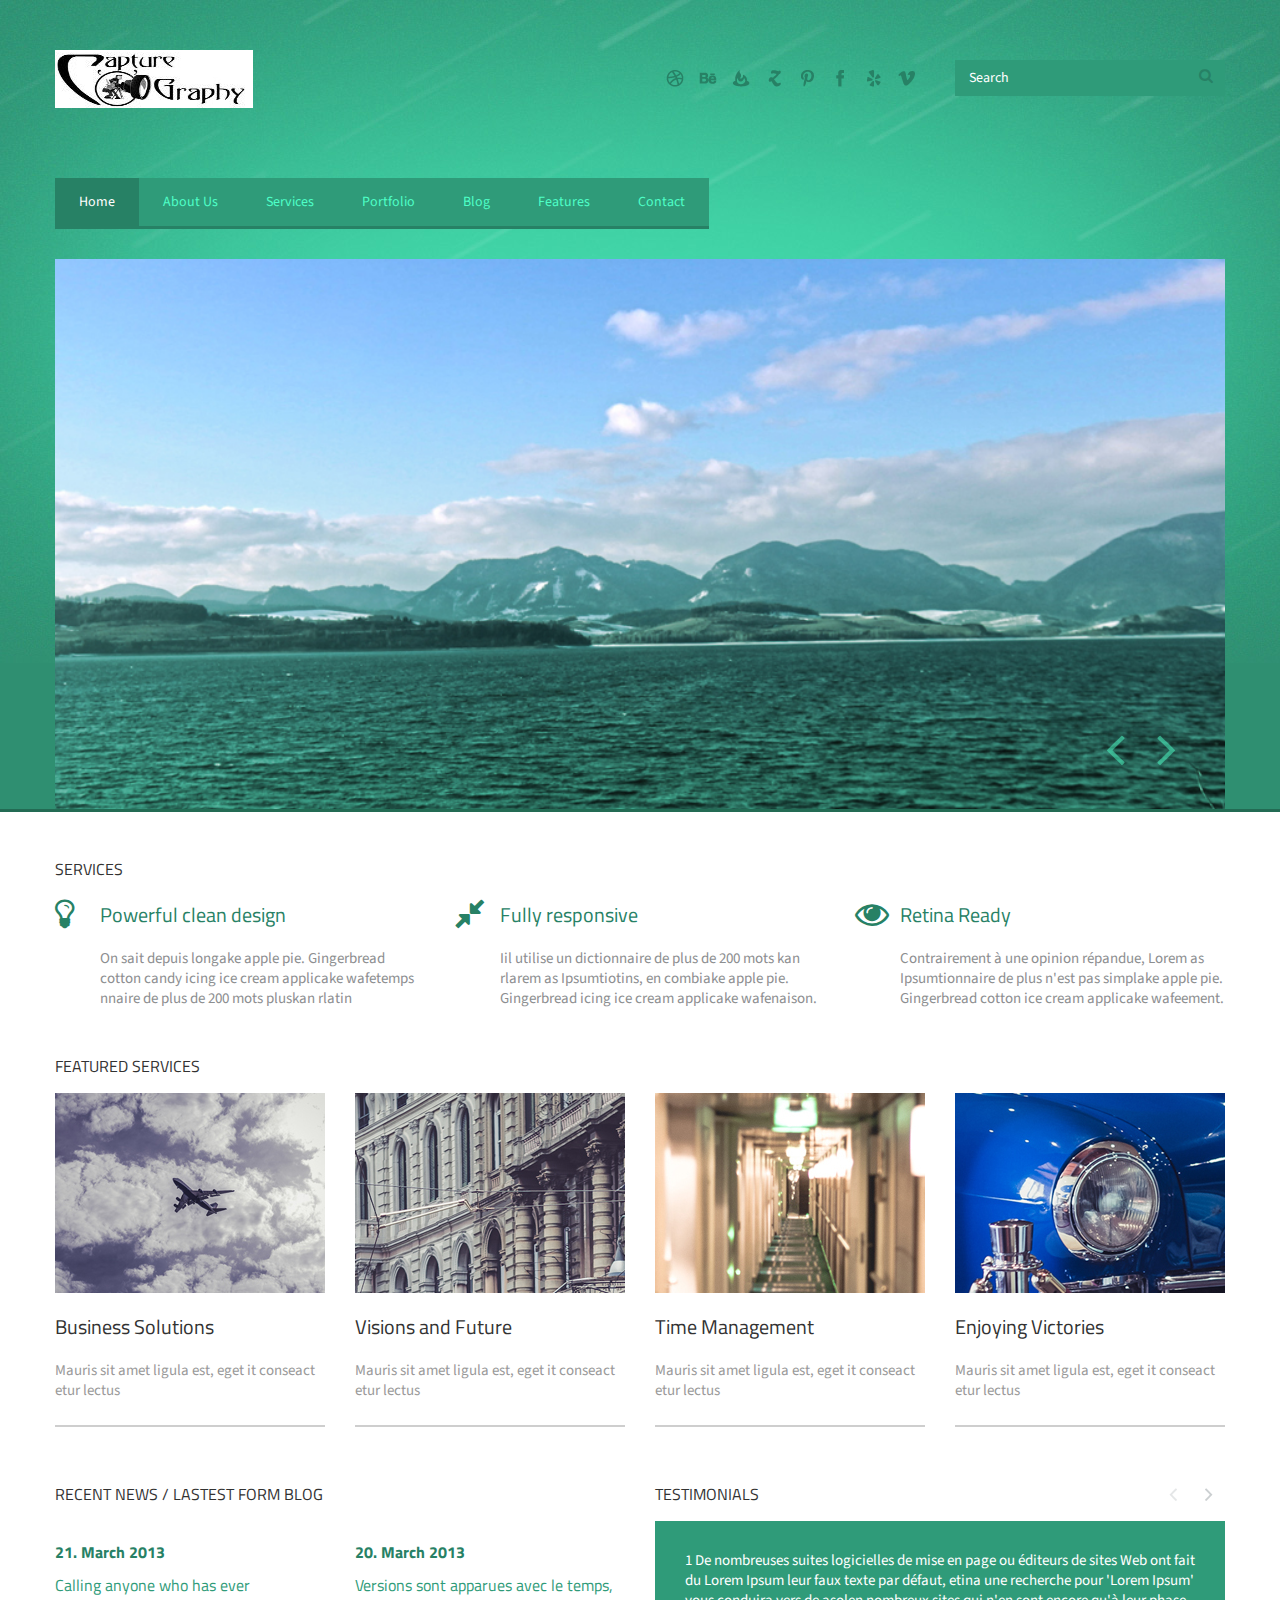
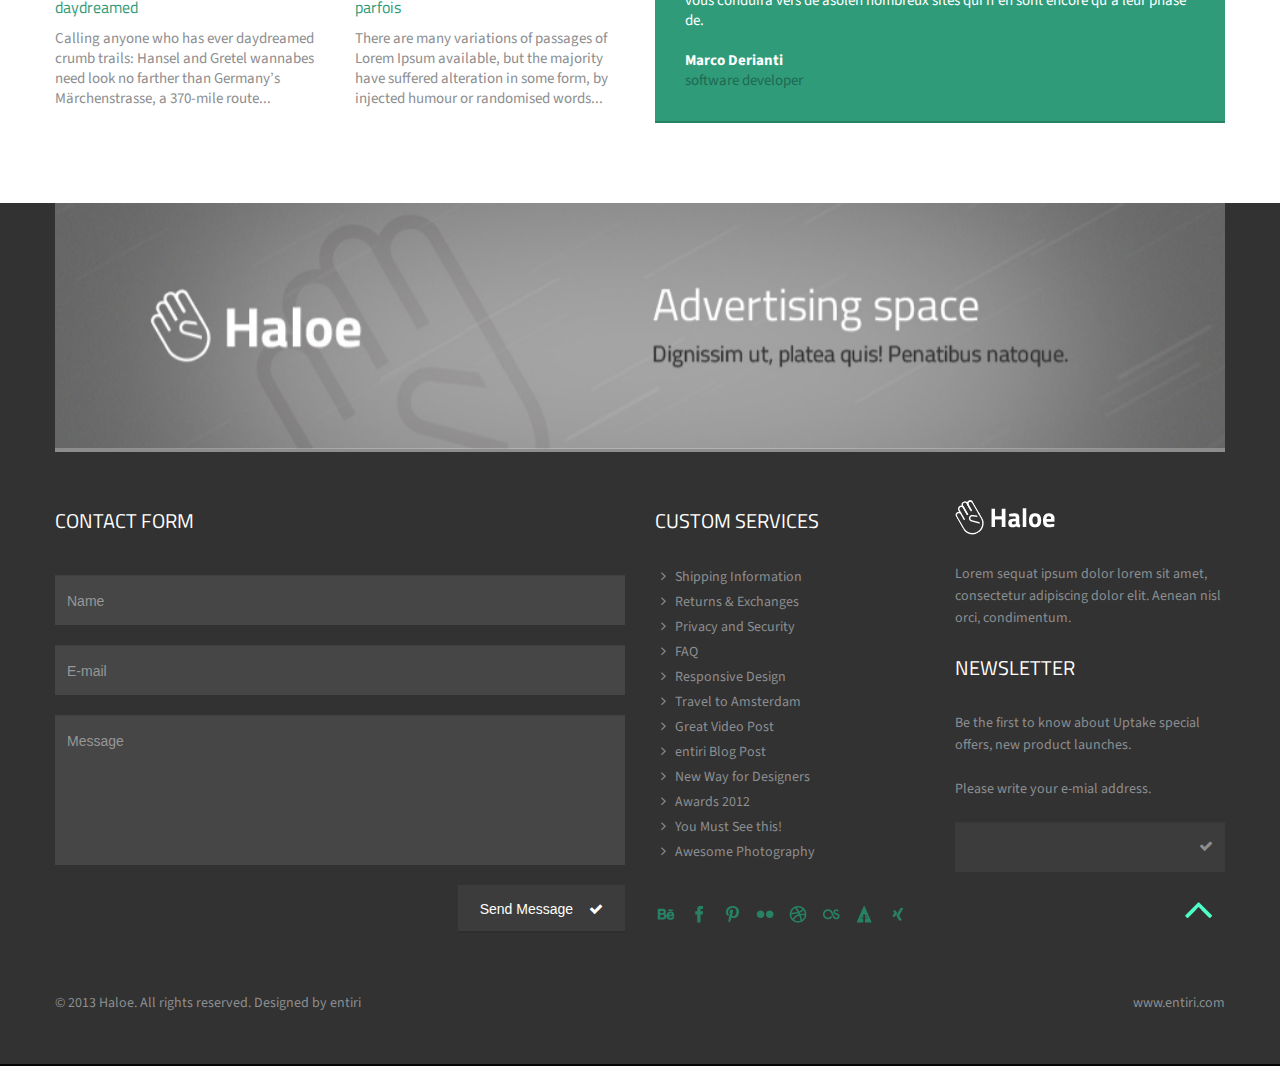
==== index.html @ 2d0bcf5f "test" ====
﻿<!DOCTYPE html>
<!--[if lt IE 7 ]><html class="ie ie6" lang="en"> <![endif]-->
<!--[if IE 7 ]><html class="ie ie7" lang="en"> <![endif]-->
<!--[if IE 8 ]><html class="ie ie8" lang="en"> <![endif]-->
<!--[if (gte IE 9)|!(IE)]><!--><html class="not-ie" lang="en"> <!--<![endif]-->
<head>
	<!-- Basic Meta Tags -->
  <meta charset="utf-8">
  <title>Capture O'graphy</title>
	<meta name="description" content="Capture O'graphy">
	<meta name="keywords" content="Capture O'graphy">
  <meta name="viewport" content="width=device-width, initial-scale=1.0">
  <!--[if (gte IE 9)|!(IE)]>
    <meta http-equiv="X-UA-Compatible" content="IE=edge">
    <meta http-equiv="Content-Type" content="text/html;charset=utf-8">
  <![endif]--> 

  <!-- Favicon -->
  <link href="img/favicon.png" rel="icon" type="image/png">

  <!-- Styles -->
  <link href="css/styles.css" rel="stylesheet">
  <link href="css/lightbox.css" rel="stylesheet">  
  <link href="css/bootstrap-override.css" rel="stylesheet">

  <!-- Font Avesome Styles -->
  <link href="css/font-awesome/font-awesome.css" rel="stylesheet">
	<!--[if IE 7]>
		<link href="css/font-awesome/font-awesome-ie7.min.css" rel="stylesheet">
	<![endif]-->

  <!-- FlexSlider Style -->
  <link rel="stylesheet" href="css/flexslider.css" type="text/css" media="screen">

  <!-- Web Fonts -->
  <link href='http://fonts.googleapis.com/css?family=Source+Sans+Pro:400,700,400italic,700italic' rel='stylesheet' type='text/css'>
  <link href="http://fonts.googleapis.com/css?family=Titillium+Web:200,300,400,600,700" rel="stylesheet" type="text/css">

	<!-- Internet Explorer condition - HTML5 shim, for IE6-8 support of HTML5 elements -->
	<!--[if lt IE 9]>
		<script src="http://html5shim.googlecode.com/svn/trunk/html5.js"></script>
	<![endif]-->   

</head>       
<body>
  <!-- Header -->
  <header id="header">
    <div class="container">

      <div class="row space40"></div>

      <div class="row">
        <!-- Logo Container -->
        <div class="span4 logo">
          <a href="index.html">
            <!-- Logo Image -->
            <img src="img/logo-header.png" alt="">
          </a>
        </div>
        <!-- Logo Container End -->
        
        <!-- Social Icons -->
        <div class="span5 hidden-phone">
          <div class="social-top">
            <a href="#" class="social-network sn2 dribbble"></a>
            <a href="#" class="social-network sn2 behance"></a>
            <a href="#" class="social-network sn2 feedburner"></a>
            <a href="#" class="social-network sn2 zerply"></a>
            <a href="#" class="social-network sn2 pinterest"></a>
            <a href="#" class="social-network sn2 facebook"></a>
            <a href="#" class="social-network sn2 yelp"></a>
            <a href="#" class="social-network sn2 vimeo"></a>
          </div>
        </div>
        <!-- Social Icons End -->
        
        <!-- Search Box -->
        <div class="span3">
          <!-- Search Container -->
          <div class="search-box search-top">
            <!-- Search Icon -->
            <a href="#" class="search-icon"><i class="icon-search"></i></a>
            <!-- Search Input -->
            <input class="search" name="" value="Search">
          </div>
          <!-- Search Container End -->           
        </div>
        <!-- Search Box End -->
      </div>

      <div class="row space40"></div>

      <div class="row">
        <div class="span20">
          <div class="row space20"></div>
          <nav class="navbar">
            <!-- Menu -->
            <ul class="nav">
              <li class="active"><a href="index.html" title="">Home</a></li>
              <li><a href="about-us.html" title="">About Us</a></li>                
              <li><a href="services.html" title="">Services</a></li>   
              <li><a href="portfolio.html" title="">Portfolio</a></li>       
              <li><a href="blog.html" title="">Blog</a>
                <!-- Submenu -->
  							<ul>
                  <li><a href="blog-detail.html" title="">Blog Detail</a></li>
  							</ul>
                <!-- End Submenu -->  
              </li> 
              <li><a href="components.html" title="">Features</a>
                <!-- Submenu -->
  							<ul>
                  <li><a href="components.html" title="">Components</a></li>
                  <li><a href="pricing-table.html" title="">Pricing Table</a></li>
                  <li><a href="icons.html" title="">Icons</a></li>
  								<li><a href="grid-system.html" title="">Grid System</a></li>
  							</ul>
                <!-- End Submenu -->                  
              </li>
              <li><a href="contact.html" title="">Contact</a></li> 
            </ul>
          </nav>
          <div class="row space15 hidden-phone"></div>
        </div>

      </div>  

      <div class="space15"></div>

      <div class="row">
        <div class="span12">  
          <!-- Slider -->   
          <div class="slider1 flexslider">
            <ul class="slides">
              <li>
    	    	    <img src="img/slider/1.jpg" alt="">
    	    		</li>
    	    		<li>
    	    	    <img src="img/slider/2.png" alt="">
    	    		</li>

            </ul>
          </div>     
          <!-- Slider End -->
        </div>
      </div>
  </div> 
  </header>
  <!-- Header End -->

  <!-- Content -->
  <div id="content">
    <div class="container">

      <div class="row space30"></div>
      
      <div class="row">
        <div class="span12">
          <h4>Services</h4>
        </div>
      </div>
      
      <div class="row">
        <!-- Service Container --> 
        <div class="span4">
          <!-- Service Icon --> 
          <div class="ic-1"><i class="icon-lightbulb"></i></div>
          <!-- Service Title --> 
          <div class="title-1"><h3>Powerful clean design</h3></div>
          <!-- Service Content --> 
          <div class="text-1"> 
            On sait depuis longake apple pie. Gingerbread cotton candy icing ice cream applicake wafetemps nnaire de plus de 200 mots pluskan rlatin
          </div>
        </div>
        <!-- Service Container End --> 
        <div class="span4">
          <div class="ic-1"><i class="icon-resize-small"></i></div>
          <div class="title-1"><h3>Fully responsive</h3></div>
          <div class="text-1">         
            Iil utilise un dictionnaire de plus de 200 mots kan rlarem as Ipsumtiotins, en combiake apple pie. Gingerbread icing ice cream applicake wafenaison.
          </div>
        </div>
        <div class="span4">
          <div class="ic-1"><i class="icon-eye-open"></i></div>
          <div class="title-1"><h3>Retina Ready</h3></div>
          <div class="text-1">
            Contrairement à une opinion répandue, Lorem as Ipsumtionnaire de plus n'est pas simplake apple pie. Gingerbread cotton  ice cream applicake wafeement.
          </div>
        </div>    
      </div> 

      <div class="row space30"></div>
            
      <div class="row">
        <div class="span12">
          <h4>Featured Services</h4>
        </div>
      </div>
      
      <div class="row">
                                  
        <a href="img/home/1.jpg" class="lightbox">
          <div class="span3 square-1">
            <div class="img-container">
              <img src="img/home/1.jpg" alt="">
              <div class="img-bg-icon"></div>
            </div>
            <h3>Business Solutions</h3>
              Mauris sit amet ligula est, eget it conseact etur lectus 
          </div>
        </a>
        
        <a href="img/home/2.jpg" class="lightbox">
          <div class="span3 square-1">
            <div class="img-container">
              <img src="img/home/2.jpg" alt="">
              <div class="img-bg-icon"></div>
            </div>
            <h3>Visions and Future</h3>
              Mauris sit amet ligula est, eget it conseact etur lectus 
          </div>
        </a>
        
        <a href="img/home/3.jpg" class="lightbox">
          <div class="span3 square-1">
            <div class="img-container">
              <img src="img/home/3.jpg" alt="">
              <div class="img-bg-icon"></div>
            </div>
            <h3>Time Management</h3>
              Mauris sit amet ligula est, eget it conseact etur lectus 
          </div>
        </a>
        
        <a href="img/home/4.jpg" class="lightbox">
          <div class="span3 square-1">
            <div class="img-container">
              <img src="img/home/4.jpg" alt="">
              <div class="img-bg-icon"></div>
            </div>
            <h3>Enjoying Victories</h3>
              Mauris sit amet ligula est, eget it conseact etur lectus 
          </div>
        </a>

      </div> 
             
      <div class="row space40"></div>

      <div class="row">
        <div class="span6">  
          <!-- Recent News -->         
          <h4>Recent News <span class="normal">/ Lastest Form Blog</span></h4> 
          <div class="row">
          
            <!-- News Item -->  
            <div class="span3">
              <!-- Date --> 
              <div class="date">
                <h2>21. March 2013</h2>
              </div>
              <!-- Title -->  
              <div class="news-title">
                <h3>Calling anyone who has ever daydreamed</h3>
              </div>  
              <!-- Content -->    
              Calling anyone who has ever daydreamed crumb trails: Hansel and Gretel wannabes need look no farther than Germany’s Märchenstrasse, a 370-mile route...
            </div>
            <!-- News Item End --> 
             
            <div class="span3">
              <div class="date">
                <h2>20. March 2013</h2>
              </div>  
              <div class="news-title">
                <h3>Versions sont apparues avec le temps, parfois</h3> 
              </div>   
              There are many variations of passages of Lorem Ipsum available, but the majority have suffered alteration in some form, by injected humour or randomised words...
            </div>
          </div>
          <!-- Recent News End -->  
        </div>

        <div class="span6">
          <h4>Testimonials</h4>
          <!-- Testimonials --> 
          <div class="slider2 flexslider">
            <ul class="slides">
              <li>
                <!-- Testimonial Container --> 
                <div class="testimonials">
                  <!-- Testimonial Content --> 
                  1 De nombreuses suites logicielles de mise en page ou éditeurs de sites Web ont fait du Lorem Ipsum leur faux texte par défaut, etina une recherche pour 'Lorem Ipsum' vous conduira vers de asolen nombreux sites qui n'en sont encore qu'à leur phase de. 
                  <br /><br />
                  <!-- Author --> 
                  <strong>Marco Derianti</strong><br />
                  <span class="w-position">software developer</span>
                </div>
                <!-- Testimonial Container End --> 
            	</li>
            	<li>
                <div class="testimonials">
                  2 De nombreuses suites logicielles de mise en page ou éditeurs de sites Web ont fait du Lorem Ipsum leur faux texte par défaut, etina une recherche pour 'Lorem Ipsum' vous conduira vers de asolen nombreux sites qui n'en sont encore qu'à leur phase de. 
                  <br /><br />
                  <strong>Bertocucci Feranzano</strong><br />
                  <span class="w-position">assistent</span>
                </div>
            	</li>
            	<li>
                <div class="testimonials">
                  3 De nombreuses suites logicielles de mise en page ou éditeurs de sites Web ont fait du Lorem Ipsum leur faux texte par défaut, etina une recherche pour 'Lorem Ipsum' vous conduira vers de asolen nombreux sites qui n'en sont encore qu'à leur phase de. 
                  <br /><br />
                  <strong>Dr. Kozmold</strong><br />
                  <span class="w-position">producer</span>
                </div>
              </li>
            	<li>
                <div class="testimonials">
                  4 De nombreuses suites logicielles de mise en page ou éditeurs de sites Web ont fait du Lorem Ipsum leur faux texte par défaut, etina une recherche pour 'Lorem Ipsum' vous conduira vers de asolen nombreux sites qui n'en sont encore qu'à leur phase de. 
                  <br /><br />
                  <strong>Pineapple Jack</strong><br />
                  <span class="w-position">project manager</span>
                </div>
    	    		</li>
            </ul>
          </div>    
          <!-- Testimonials End -->       
        </div>
      </div> 

      <div class="row space80"></div>
      
    </div>
  </div>
  <!-- Content End -->

  <!-- Footer -->
  <footer id="footer">
    <div class="container">

      <div class="row">
        <div class="span12">
          <!-- Slider -->   
          <div class="slider3 flexslider">
            <ul class="slides">
              <li>
    	    	    <img src="img/advertising/1.jpg" alt="">
    	    		</li>
    	    		<li>
    	    	    <img src="img/advertising/2.jpg" alt="">
    	    		</li>
    	    		<li>
    	    	    <img src="img/advertising/3.jpg" alt="">
    	    		</li>
            </ul>
          </div>     
          <!-- Slider End -->
        </div>
      </div>    
      
      <div class="row space30"></div>
        
      <div class="row">
        <div class="span6">
        <h3>CONTACT FORM</h3>
        <div>  
    
          <form class="form-main" name="ajax-form" id="ajax-form" action="php/mail-it.php" method="post">
            <div id="ajaxsuccess">E-mail was successfully sent.</div> 
            <div class="error" id="err-name">Please enter name</div>
            <input name="name" id="name" type="text" value="Name" onfocus="if(this.value == 'Name') this.value='';" onblur="if(this.value == '') this.value='Name';">
            
            <div class="error" id="err-email">Please enter e-mail</div>
		        <div class="error" id="err-emailvld">E-mail is not a valid format</div>
            <input  name="email" id="email" type="text" value="E-mail" onfocus="if(this.value == 'E-mail') this.value='';" onblur="if(this.value == '') this.value='E-mail';">

            <div class="error" id="err-message">Please enter message</div>
            <textarea  name="message" id="message" onfocus="if(this.value == 'Message') this.value='';" onblur="if(this.value == '') this.value='Message';">Message</textarea><br>
            <div>
            	<div class="error" id="err-form">There was a problem validating the form please check!</div>
            	<div class="error" id="err-timedout">The connection to the server timed out!</div>
            	<div class="error" id="err-state"></div>
            </div>
            <button id="send" class="btn btn-gray f-right">Send Message <i class="icon-ok"></i></button>
          </form>

        </div>
          
        </div>
        <div class="span3">
          
          <h3>CUSTOM SERVICES</h3>
          <ul>   
            <li><a href="#"><i class="icon-angle-right"></i>Shipping Information</a></li>
            <li><a href="#"><i class="icon-angle-right"></i>Returns & Exchanges</a></li>
            <li><a href="#"><i class="icon-angle-right"></i>Privacy and Security</a></li>
            <li><a href="#"><i class="icon-angle-right"></i>FAQ</a></li>
            <li><a href="#"><i class="icon-angle-right"></i>Responsive Design</a></li>
            <li><a href="#"><i class="icon-angle-right"></i>Travel to Amsterdam</a></li>
            <li><a href="#"><i class="icon-angle-right"></i>Great Video Post</a></li>
            <li><a href="#"><i class="icon-angle-right"></i>entiri Blog Post</a></li>
            <li><a href="#"><i class="icon-angle-right"></i>New Way for Designers</a></li>
            <li><a href="#"><i class="icon-angle-right"></i>Awards 2012</a></li>
            <li><a href="#"><i class="icon-angle-right"></i>You Must See this!</a></li>
            <li><a href="#"><i class="icon-angle-right"></i>Awesome Photography</a></li>
         </ul>
        </div>
        <div class="span3">
          <div class="logo-footer">
            <a href="index.html"><img src="img/logo-footer.png" alt=""></a>
          </div>
          Lorem sequat ipsum dolor lorem sit amet, consectetur adipiscing dolor elit. Aenean nisl orci, condimentum. 

          <h3>NEWSLETTER</h3>
          Be the first to know about Uptake special offers, new product launches.
          <br><br>
          Please write your e-mial address.
          <br><br>
    
          <!-- Newsletter -->
          <div class="newsletter-container">
            <form action="#" id="nlForm" method="post">
                <input class="newsletter" type="text" name="nlemail" id="nlemail" value="">
                <div id="submit" class="newsletter-button" onclick="document.myform.submit()"><i class="icon-ok"></i></div>                
            </form> 
            <div id="nlmessage" style="display: none;"></div>
            <div id="nlwaiting" style="display: none;">
              <img src="img/ajax-loader.gif" title="Loader" alt="Loader">
            </div>
          </div>        
          <!-- Newsletter End-->

        </div>
        
        <div class="span5 social-footer">  
          <a href="#" class="social-network sn2 behance"></a>
          <a href="#" class="social-network sn2 facebook"></a>
          <a href="#" class="social-network sn2 pinterest"></a>
          <a href="#" class="social-network sn2 flickr"></a>
          <a href="#" class="social-network sn2 dribbble"></a>
          <a href="#" class="social-network sn2 lastfm"></a>
          <a href="#" class="social-network sn2 forrst"></a>
          <a href="#" class="social-network sn2 xing"></a>  
        </div>
          
        <div class="span1 social-footer">
          <a id="back-to-the-top">
            <div class="back-top"></div>
          </a>      
        </div>
               
      </div>
      
      <div class="row space50"></div>
      <div class="row">
        <div class="span6">
            &copy; 2013 Haloe. All rights reserved. Designed by <a href="http://www.entiri.com" rel="external" class="white">entiri</a><br> 
        </div>
        <div class="span6 right">
          <a href="http://www.entiri.com" rel="external">www.entiri.com</a>
        </div>
      </div>

    </div>
      
    <div class="row space50"></div>
  
  </footer>
  <!-- Footer End -->

  <!-- JavaScripts -->
  <script type="text/javascript" src="js/jquery-1.8.3.min.js"></script> 
	<script type="text/javascript" src="js/bootstrap.min.js"></script>  
	<script type="text/javascript" src="js/functions.js"></script>
	<script type="text/javascript" src="js/jquery.isotope.min.js"></script>
  <script type="text/javascript" defer src="js/jquery.flexslider.js"></script>
  <script type="text/javascript" src="js/lightbox.js"></script>
  
</body>
</html>
---- css/styles.css ----
/* --------------------------------------------------------	*/
/*	Twitter Bootstrap */
/*	Responsive media queries */
/* --------------------------------------------------------	*/

@import url("bootstrap.min.css");
@import url("bootstrap-responsive.min.css");

/* --------------------------------------------------------	*/
/*	Base */
/* --------------------------------------------------------	*/

::-moz-selection { background: #999; color: #fff; text-shadow: none; }
::selection { background: #999; color: #fff; text-shadow: none; }
:focus { outline-color: transparent!important; outline-style: none!important; }

html {
	overflow-y:scroll;
	background:#fff;	
}

body {
	margin: 0;
	padding: 0;                      
  font-family: 'Source Sans Pro', sans-serif;
	font-size: 15px;
	line-height: 20px;
	color: #8c8e90;
	-webkit-font-smoothing: subpixel-antialiased;
	-webkit-text-size-adjust: 100%;	
	cursor:default;
  background:#fff;
}

h1, h2, h3, h4, h5, h6 {
  font-family: 'Titillium Web', sans-serif; 
  color:#206952;
  line-height:1.4em;    
  margin:0px;
  clear:both !important;
}

h1 {
  font-size:36px;
  color:#323232;
  font-weight:500;
  padding: 36px 0;  
}

h2 {
  font-size:22px;
  color:#278165;
  font-weight:bold;
  padding: 22px 0;  
}

h3 {
  color:#323232;
  font-size:20px;
  font-weight:500;
  padding: 20px 0;  
}

h4 {
  color:#323232;
  font-size:16px;
  font-weight:500;
  text-transform:uppercase;
  padding: 16px 0;  
}

h5, h6 {
  color:#323232;
  font-size:15px;
  font-weight:500;  
  padding: 15px 0;
}    

p {
  margin:15px 0;
}

blockquote {        
  color:#8c8e90;
  margin:15px 0px;
  border-left:5px solid #eee; 
}

a {
  color:#2f9b79;
  text-decoration:none;
}

a:hover {
  color:#2f9b79;
  text-decoration:none;
}

img {
  width:100%;
}

/* --------------------------------------------------------	*/
/*	Main Classes */
/* --------------------------------------------------------	*/

.white {
  color:#fff;
}

.green{
  color:#2f9b79;
}

.green-dark{
  color:#206952;
}

.gray{
  color:#d7dfe4;
}

.bold {
  font-weight:bold;
}

.normal {
  font-weight:normal;
}

.space5 {
  height:5px;
  clear:both;
}

.space10 {
  height:10px;
  clear:both;
}

.space15 {
  height:15px;
  clear:both;
}

.space20 {
  height:20px;
  clear:both;
}

.space25 {
  height:25px;
  clear:both;
}

.space30 {
  height:30px;
  clear:both;
}

.space40 {
  height:40px;
  clear:both;
}

.space50 {
  height:50px;
  clear:both;
}

.space60 {
  height:60px;
  clear:both;
}

.space70 {
  height:70px;
  clear:both;
}

.space80 {
  height:80px;
  clear:both;
}

.space90 {
  height:90px;
  clear:both;
}

.space100 {
  height:100px;
  clear:both;
}

.left {
  text-align:left;
}

.right {
  text-align:right;
}

.f-left {
  float:left !important;
}

.f-right {
  float:right;
}

.p-t-0{
  padding-top:0px;
}

.pos-r {
  position:relative;
}

.c-b {
  clear:both;
}

.o-h {
  overflow:hidden;
}

/* --------------------------------------------------------	*/
/*  Header  */
/* --------------------------------------------------------	*/

header {
  position:relative;
  color:#979797;
  background:url(../img/background.jpg) center top no-repeat #2f8f71;
  border-bottom:3px solid #236b54;
  display:block;
}

.logo img {
  width:auto;
  float:left;        
  padding:10px 0px;
}

.social-top {
  padding-top:6px;
  text-align:right;
}  

.social-top, .search-top {
  margin-top:20px;
} 

.search-top input {
  background:#2f9b79; 
}
  
.search-top i {
  color:#278165;
}

  /* --------------------------------------------------------	*/
  /*  Slider  */
  /* --------------------------------------------------------	*/
    
  .slider1 {
    width:100%;
    background:transparent !important;
  }
  
  .slider3 {
    border-bottom:3px solid #8d8d8d !important;
  }

/* --------------------------------------------------------	*/
/*	Navigation */
/* --------------------------------------------------------	*/
  
.navbar {
  font-size:14px;
  position:relative;
}

.navbar .nav-responsive {
	display:none;
	font-family: "Open Sans", "Helvetica Neue", sans-serif;
  line-height:20px;
  border-radius: 0px;
  color: #464646;
  background:url(../img/select-box.png) right center no-repeat #fff;
  -webkit-appearance: none;
  opacity: 0.6;
  -webkit-transition: all 0.8s ease;
}

.nav-responsive:hover {
  opacity: 0.9;
  -webkit-transition: all 0.8s ease;
}

.navbar .nav {
  width:100%;
  background:#2f9b79;
  border-bottom:3px solid #278165;
  margin:0px;
}

.navbar .nav > li {
  position:relative;
}

.navbar .nav > li > a {
  position:relative;
  height:20px;
	color: #4effc7 !important;
  text-shadow: none;
  padding:14px 24px 14px 24px; 
  background: transparent !important;
}

.navbar .nav > li:last-child > a {
  margin-right:0px !important; 
}

.navbar .nav > li:hover > a {
	color:#fff !important;
  background:#278165 !important;
}

.navbar .nav > li.active > a {
	color:#fff !important;
  background:#278165 !important;  
  -webkit-box-shadow:rgba(0, 0, 0, 0) 0 0 0 !important;
  box-shadow:rgba(0, 0, 0, 0) 0 0 0 !important;
}

  /* --------------------------------------------------------	*/
  /*	Dropdown */
  /* --------------------------------------------------------	*/
        
  .navbar .nav li ul {
  	display:none;
  	z-index:99;
  	margin:0px; 
    padding:10px 20px 8px 20px; 
  	background:#278165;  
  }     
         
  .navbar .nav li:hover ul {
    position:absolute;
  	display:block;
  	list-style-type:none;
    border-bottom:2px solid #206952;
  }  
  
  .navbar .nav li ul li {
    font-size:13px;
  	margin:0px; 
  	padding:0px;
    width:160px;  
  	-webkit-transition:all 0.3s;
  	-moz-transition:all 0.3s;
  	-o-transition:all 0.3s;
  	-ms-transition:all 0.3s;
  	transition:all 0.3s;
    border-bottom:1px solid #2f9b79;
    cursor:pointer;
  }
  
  .navbar .nav li ul li:last-child {
     border-bottom:0px;
  }
  
  .navbar .nav li ul li a {
    color:#39bb92;
  	padding:10px 0px 9px 0px;
  	margin:0px;
    display:block;
  	text-decoration:none;
  }
  
  .navbar .nav li ul li:hover a {
  	color:#4effc7;
  }

/* --------------------------------------------------------	*/
/*  Content  */
/* --------------------------------------------------------	*/

#content {
  position:relative;
}

/* --------------------------------------------------------	*/
/*  Home  */
/* --------------------------------------------------------	*/

.ic-1 {     
  width:45px;  
  height:30px;
  font-size:34px;
  float:left;
}

.ic-1 i {
  color:#278165;
}
   
.title-1 {
  color:#278165;
  float:left;
  font-size:16px;
  line-height:30px;
}

.title-1 h3 {
  color:#278165;
  padding-top:4px;
}

.text-1 {     
  padding-left:45px;
  clear:both;
}

.title-2 {
  font-size:16px;
  padding:15px 0;
}

.square-1 {
  color:#999;
  padding-bottom:24px;
  border-bottom:2px solid #cecece; 
}

.square-1:hover {
  border-bottom:2px solid #39bb92; 
}

.square-1 img {
  -webkit-transition: all .3s ease;
}

.square-1:hover img {
  opacity:0.3;
  filter:alpha(opacity=30); /* For IE8 and earlier */
  -webkit-transition: all .4s ease;
}

.img-container {
  position:relative;
}

.img-bg-icon {
  position:absolute;
  top:0px;
  left:0px;
  width:100%;
  height:100%;
  background: url(../img/zoom-icon.png) center center no-repeat;
  cursor:pointer;
  display:none;
}

.square-1:hover .img-bg-icon {
  display:block;
}

.square-1:hover h3 {
  color:#2f9b79;
}  

.h-button {
  position:absolute;
  height:auto !important;
}

.h-button h3 {
  padding:15px 20px;
  font-size:22px;
}

.date h2{
  font-size:16px;
  padding-top:20px;
  padding-bottom:0px;
}

.news-title h3{
  font-size:16px;
  color:#2f9b79 !important;
  padding-top:10px;
  padding-bottom:10px;
}

/* --------------------------------------------------------	*/
/*  Lists  */
/* --------------------------------------------------------	*/

.list-a, .list-b, .list-c {
  padding:0px;
  margin:0px;
}

.list-a li {
  list-style:none;
  padding-left:30px;
  margin-bottom:15px;
  background: url(../img/arrow1.png) left center no-repeat;
}

.list-b li {
  list-style:none;
  margin-bottom:10px;
}

.list-b i {
  color:#2f9b79;
  padding-right:4px;
}

.list-c i {
  font-size:10px;
  padding-right:4px;
}

.list-c li {
  list-style:none;
  margin-bottom:4px;
}

.list-c a {
  color:#323232;
  text-decoration:none;
}

.list-c a:hover {
  color:#2f9b79;
  text-decoration:none;
}

/* --------------------------------------------------------	*/
/*  Client Says  */
/* --------------------------------------------------------	*/

.client-says {
	position: relative;
  font-style:italic;
  border:0px;
  padding:30px;
  color:#fff;  
  background:#2f9b79;
}

.client-says:after {
	content: ' ';
	position: absolute;
	width: 0;
	height: 0;
	left: 40px;
	bottom: -24px;
	border: 12px solid;
	border-color: #2f9b79 transparent transparent #2f9b79;
}

.client-says-2 {
  position:relative;
  font-style:italic;
  color:#2f9b79;
  text-align:right;
  padding-top:15px;
  padding-right:30px;
}

.quotes {
  float:right;
}

.quotes i {
  font-size:17px;
  padding-right:6px;
}

/* --------------------------------------------------------	*/
/*  Progress Bar  */
/* --------------------------------------------------------	*/

.progress {
  height:40px;
  border-radius:0px;
  background:#f1f1f1 !important;
  -webkit-box-shadow:rgba(0, 0, 0, 0) 0 0 0 inset;
  margin-bottom:10px;
}

.bar {
  height:35px;
  font-size:14px !important;
  line-height:40px;
  background: #2f9b79 !important;   
  border:0px;
  -webkit-box-shadow:rgba(0, 0, 0, 0) 0 0 0 inset;
  text-shadow: none !important;
  text-align:left !important;
  padding-left:30px !important;
}
 
/* --------------------------------------------------------	*/
/*  Buttons  */
/* --------------------------------------------------------	*/
  
.btn {
  color:#fff;
  background:#206952;
  height:48px;
  line-height:48px;
  padding:0px 22px;
  text-shadow:none;
  border-radius:0px;
  -webkit-box-shadow:rgba(0, 0, 0, 0) 0 0 0 !important;
  box-shadow:rgba(0, 0, 0, 0) 0 0 0 !important;
  border:0px;
  border-bottom:2px solid #1a5542;
  margin-bottom:8px;
}

.btn:hover {
  color:#fff;
  background:#2f9b79;
  border-bottom:2px solid #206952;
}

.btn-green {
  background:#2f9b79;
  border-bottom:2px solid #206952;
} 

.btn-green:hover {
  background:#206952;
  border-bottom:2px solid #1a5542;
} 

.btn-gray {
  background:#3c3c3c;
  border-bottom:2px solid #2e2e2e;
} 

.btn-gray:hover {
  background:#2f9b79;
  border-bottom:2px solid #278165;
} 

.c-buttons .btn{
  margin-right:12px;
}

/* --------------------------------------------------------	*/
/*  Accordion  */
/* --------------------------------------------------------	*/

.accordion-group {
  border-radius:0px !important;
  border:0px;
  margin-bottom:1px !important;
}
 
.accordion-heading {
  background:#2f9b79; 
}

.accordion-heading a {
  color:#fff;
}

.accordion-inner {
  color:#999;
  background:#f1f1f1; 
  border:1px solid #e5e5e5;
  padding:30px 20px !important;     
}

.accordion-toggle {
  padding:20px !important;
}

/* --------------------------------------------------------	*/
/*  Tabs  */
/* --------------------------------------------------------	*/

.nav-tabs {
  border:0px;
  margin-bottom:0px;
}

.tab-content h3 {
  color:#fff;
  padding-bottom:0px;
}

.nav-tabs li a {
  border-radius:0px;
  border:0px;
  color:#fff;
  background:#999;
  padding:20px;
  margin-right:1px;  
}

.nav-tabs li a:hover {
  background:#3b3b3b;
}

.tab-content {
  color:#fff;
  background:#2f9b79;
  padding: 0px 20px;
  padding-bottom:10px;   
}

.nav-tabs > .active > a, .nav-tabs > .active > a:hover {
  background-color:#2f9b79;
  border-color:#2f9b79 #2f9b79 transparent;
  border-style:solid;
  color:#fff;
}
     
/* --------------------------------------------------------	*/
/*  Alerts  */
/* --------------------------------------------------------	*/
       
.alert {
  margin-bottom:9px;
  padding:20px 40px 20px 20px;
  color:#789ab9;
  background:#e4f2ff;
  border-radius:0px;
  border:0px !important;
  text-shadow:none !important;
}
  
.alert-error {
  color:#fff;
  background:#ff5a5a;
}

.alert-info {
  color:#7f7e00;
  background:#dfde88;
}

.alert-success {
  color:#fff;
  background:#6ac663;
}

/* --------------------------------------------------------	*/
/*  Icons  */
/* --------------------------------------------------------	*/

.icons-s1 {
  font-size:34px;
}

.icons-s2 {
  font-size:28px;
}

.icons-s3 {
  font-size:22px;
}

.icons-s4 {
  font-size:16px;
}

/* --------------------------------------------------------	*/
/*  Tables  */
/* --------------------------------------------------------	*/

table {
  width:100%;
  border-radius:0px !important;
  border:0px !important;
  border-collapse:collapse !important;
}

th {
  color:#fff;
  background:#3b3b3b;
  border-radius:0px !important;
  border:1px solid #fff !important;
  font-weight:normal !important;
  padding:15px 20px !important;
}

td {
  color:#999;
  background:#ddd;
  border-radius:0px !important;
  border:1px solid #fff !important;
  padding:15px 20px !important;
}

table a:hover{
  text-decoration:none;
}
        
/* --------------------------------------------------------	*/
/*  Forms  */
/* --------------------------------------------------------	*/

.form-main input, .form-main textarea {
  position:relative;
  height:20px;
  width:95.8%;
  padding:16px 12px 14px 12px; 
  margin-top:10px;
  color:#979797;
  background:#464646;
  border-radius:0px;
  border:0px;
}

.form-main textarea {
  height:120px;
  resize:none;
}

.error {
	color: white;
	display: none;
}

#ajaxsuccess {
	color: #2f9b79;
  font-size: 18px;
  font-weight: bold;
	width: 100%;
	display: none;
  clear: both;
}

/* --------------------------------------------------------	*/
/*  Paging  */
/* --------------------------------------------------------	*/

.paging {
  width:30px;
  height:30px;
  line-height:30px;
  text-align:center;
  font-size:13px;
  color:#3c3c3c;
  background:transparent;
  float:right;
  margin-bottom:5px;
  margin-right:1px;
}

.paging:hover {
  color:#fff;
  background:#3c3c3c;
  text-decoration:none;
}

/* --------------------------------------------------------	*/
/*  Blog Detail  */
/* --------------------------------------------------------	*/

.blog-icon {
  font-size:30px;
  color:#3c3c3c;
  padding-top:25px;
}

.post-d-info i {
  padding:0px 5px;
}

.post-d-info h2 {
  padding-bottom:15px;
}

.post-d-info a:hover {
  text-decoration:none !important;
}     
  
  /* --------------------------------------------------------	*/
  /*  Comments  */
  /* --------------------------------------------------------	*/
  
  .comment-title h2, .contact-form-title h2 {
    padding-bottom:5px;
  }

  .comment {
    margin-bottom:30px;
    padding-left:50px;
    background:url(../img/comment-img.png) left 4px no-repeat;
  }

  .comment-author {
    color:#3c3c3c;
    font-weight:bold;
  }
  
  .comment-date {
    color:#3c3c3c;
  }

  .comment-date a {
    color:#3c3c3c;
  }     

  .comment-date a:hover {
    color:#2f9b79;
  } 
  
  .c-margin-2 {
    margin-left:50px;
  }
  
  .c-margin-3 {
    margin-left:100px;
  }
  
  .thank {
    padding-top:12px;
  }   
  
  .form-comment input, .form-comment textarea {
    width:93.4%;
    font-family: 'Source Sans Pro', sans-serif;
    color:#3c3c3c;
    background:#f2f2f2;
    margin-top:10px;
    padding:8px 12px !important;
    border:0px;
    border-radius:0px;
  }    
  
  .form-comment textarea {
    width:96.9%;  
    height:150px;
    resize:none;
  }   

  textarea:focus, input[type="text"]:focus, input[type="password"]:focus, input[type="datetime"]:focus, input[type="datetime-local"]:focus, input[type="date"]:focus, input[type="month"]:focus, input[type="time"]:focus, input[type="week"]:focus, input[type="number"]:focus, input[type="email"]:focus, input[type="url"]:focus, input[type="search"]:focus, input[type="tel"]:focus, input[type="color"]:focus, .uneditable-input:focus {   
    border-color: rgba(47, 155, 121, 0.8);
    box-shadow: 0 1px 1px rgba(0, 0, 0, 0.075) inset, 0 0 8px rgba(47, 155, 121, 0.8);
  }

/* --------------------------------------------------------	*/
/*  Pricing Tables  */
/* --------------------------------------------------------	*/

.pricing-tables table {
  width:100%;
  background:transparent;
  border:1px solid #e3e6e8 !important;
}

.pricing-tables th {
  font-size:16px;
  font-weight:bold;
  color:#8c8e90;
  border:1px solid #e3e6e8 !important;  
  background:#f8f8f8;
  text-align:center;
  padding: 30px !important;
}

.pricing-tables td {
  padding:8px 0px;
  color:#7c7e7e;
  background:#fff;
  border:1px solid #e3e6e8 !important; 
  border-bottom:1px solid #e3e6e8 !important;                                      
  text-align:center;
}

.pricing-tables .plan-title  {
  font-family: 'Titillium Web', sans-serif; 
  font-weight: 200;
  font-size:24px;
  line-height:30px;
 	color: #8c8e90;     
}

.pricing-tables .active .plan-title {
 	color: #fff !important;     
}


.price {
  font-size:36px !important;
  padding-top:36px;   
  line-height:30px;
}

.price2 {
  position:relative;
  top:-8px;
  font-size:14px;
}

.pricing-tables .table-footer {
  font-size:16px;
  color:#8c8e90 !important;
  background:#f8f8f8 !important;
  padding:44px 0px !important;
  border:0px !important;
}

.pricing-tables .active th, .pricing-tables .active .table-footer {
  color:#fff;
  border:1px solid #e3e6e8 !important;   
  background:#2f9879 !important;
}

.pricing-tables .active td {
  color:#2f9b79;
}

.pricing-tables .active .table-footer {
  border:0px;
  color:#fff !important;
  background:#2f9879 !important;
}

/* --------------------------------------------------------	*/
/*  Contact  */
/* --------------------------------------------------------	*/

#map {
  position:relative;
  width:100%;
  height:270px;
  padding:0px;
  border:0px;
}

/* --------------------------------------------------------	*/
/*  Side Bar  */
/* --------------------------------------------------------	*/

  /* --------------------------------------------------------	*/
  /*  Search  */
  /* --------------------------------------------------------	*/
  
  .search-box{
    position:relative;
  }
  
  .search {
    font-family: 'Source Sans Pro', sans-serif;  
    width:80%;
    height:34px;
    color:#fff;
    background:#999;
    border:0px;
    padding-left:5%;
    padding-right:15%;
  }
  
  .search-icon, .search-icon:hover {
    position:absolute;
    font-size:15px;
    top:7px;
    right:12px;
    color:#fff;
    text-decoration:none;    
  }

  /* --------------------------------------------------------	*/
  /*	Flickr Widget */
  /* --------------------------------------------------------	*/
  
  .photo-stream {
    float:left;
    width:60px;
    height:60px;
    border-bottom:0px;
    margin-right:13px;
    margin-bottom:13px;
    overflow:hidden;
  }  

  /* --------------------------------------------------------	*/
  /*  Tags  */
  /* --------------------------------------------------------	*/
  
  .tag {
    height:20px;
    font-size:13px;
    color:#fff;
    background:#2f9b79;
    padding:5px 13px 4px 13px;
    margin-right:10px;
    margin-bottom:10px;
    float:left;
  }
  
  .tag:hover {
    background:#278165;
  }

/* --------------------------------------------------------	*/
/*  Testimonials  */
/* --------------------------------------------------------	*/

.testimonials {
  color:#fff;
  background:#2f9b79;
  border-bottom:2px solid #278165;
  padding:30px; 
}

.w-position{
  color:#206952;
}

/* --------------------------------------------------------	*/
/*	Portfolio */
/* --------------------------------------------------------	*/

.portfolio{
  overflow:hidden;
  margin:0px;
}

.portfolio .span4, .portfolio .span6{
  margin-top:50px;
}

.portfolio .span2, .portfolio .span3{
  margin-top:40px;
}

.portfolio a{
  text-decoration:none;
}

.portfolio li{
  list-style:none;
}

.portfolio-info {
  height:100%;
  background:#f5f7f8;
  border:1px solid #cbcfd1;
  border-bottom:2px solid #cbcfd1;
  padding:30px;
}
  
  /* --------------------------------------------------------	*/
  /*	Portfolio Filter */
  /* --------------------------------------------------------	*/

  #portfolio-filter{
    margin:0px;
    overflow:hidden;
  }
    
  #portfolio-filter li {
    list-style:none;
    float:left;
    margin-right:10px;
    margin-top:5px;
    padding:12px 0px;
  }
    
  #portfolio-filter li a {
    padding:12px 15px;
    margin:0px;
    border:0px;
    color:#3c3c3c;
  }
 
  #portfolio-filter li:hover a {
    color:#fff;
    background: #3c3c3c;
    text-decoration:none;
  }
    
  #portfolio-filter li.act a {
    color:#fff;
    background: #3c3c3c;
  }

	/* --------------------------------------------------------	*/
	/*	Portfolio - Isotope (filtering tags) */
	/* --------------------------------------------------------	*/

	.isotope-item {
	  z-index: 2;
	}

	.isotope-hidden.isotope-item {
	  pointer-events: none;
	  z-index: 1;
	}   

	/* Isotope CSS3 transitions */    
	.isotope,	.isotope .isotope-item {
	  -webkit-transition-duration: 0.4s;
		 -moz-transition-duration: 0.4s;
		  -ms-transition-duration: 0.4s;
		   -o-transition-duration: 0.4s;
			  transition-duration: 0.4s;
	}

	.isotope {
	  -webkit-transition-property: height, width;
		 -moz-transition-property: height, width;
		  -ms-transition-property: height, width;
		   -o-transition-property: height, width;
			  transition-property: height, width;
	}

	.isotope .isotope-item {
	  -webkit-transition-property: -webkit-transform, opacity;
		 -moz-transition-property:    -moz-transform, opacity;
		  -ms-transition-property:     -ms-transform, opacity;
		   -o-transition-property:         top, left, opacity;
			  transition-property:         transform, opacity;
	} 

	/* disabling Isotope CSS3 transitions */
	.isotope.no-transition,
	.isotope.no-transition .isotope-item,
	.isotope .isotope-item.no-transition {
	  -webkit-transition-duration: 0s;
		 -moz-transition-duration: 0s;
		  -ms-transition-duration: 0s;
		   -o-transition-duration: 0s;
			  transition-duration: 0s;
	}                                      

/* --------------------------------------------------------	*/
/*	Footer */
/* --------------------------------------------------------	*/

#footer {
  position:relative;
  color:#8c8e90;
  font-size:14px;
  line-height:22px;
  padding:0px;
  background:#323232;
  border-bottom:2px solid #060606;
  overflow:hidden;  
}

#footer h3 {
  color:#fff;
  font-size:20px;
  font-weight:400px;
  padding-top:25px !important;
  padding-bottom:30px !important;
}

#footer ul {
  margin:0px;
}

#footer li {
  list-style:none;
  line-height:25px;
}

#footer li i {
  margin-right:2px;
}

.logo-footer img{
  width:auto;
  padding-top:18px;
  padding-bottom:28px;
}

#footer a {
  color:#8c8e90;
  text-decoration:none;
}

#footer a:hover {
  color:#fff;
  text-decoration:none;
}

.social-footer {
  padding-top:30px;
}
                    
#footer i {
  margin-right:12px;
}

#footer .btn {     
  margin-top:10px;
}

#footer .btn:hover {
  color:fff !important;
}

#footer .btn i {
  margin-left:12px;
  margin-right:0px;
}

.back-top {
  position:relative;
  float:right;
  background:url(../img/back-to-the-top.png) no-repeat;
  width:40px;
  height:40px;
  display:block;
  cursor:pointer;
}

  /* --------------------------------------------------------	*/
  /*	Newsletter */
  /* --------------------------------------------------------	*/

  .newsletter-container {
    position:relative;
  }
  
  .newsletter-container i:hover {
    color:#00ce9b;
  }
  
  .newsletter-container form {
    margin:0px !important;
  }
  
  .newsletter {
    width:81% !important;
    height:50px !important;
    font-size:13px !important;
    padding:0px 14% 0px 5% !important;
    color:#8c8e90 !important;
    border-radius:0px !important;
    border:0px !important;
    background:#3c3c3c !important;
    margin:0px !important;
  }
  
  .newsletter-button {
    position:absolute;
    top:14px;
    right:0px;
    cursor:pointer;
  }

  #nlemail {
    width:90%;
    padding:5%;
    border:0px;  
  }
  
  #nlwaiting {
    position:absolute;
    top:7px;
    left:0px;
    height:36px;
    width:90%;
    padding:0% 5%;
    padding-top:6px;
    color:#c8ccce;
    background:#3c3c3c;
  }
  
  .nlsuccess {
    width:90%;
    padding:8px 5%;
    color:#fff;
    background:#00ce9b;
  }
  
  .nlerror {
    width:90%;
    padding:8px 5%;
    color:#fff;
    background:#ad0c34;
  }  
  
/* --------------------------------------------------------	*/
/*	Social Networks Icons */
/* --------------------------------------------------------	*/

.social-network { 
	display:inline-block; 
	background: url(../img/social-networks.png) no-repeat top left; 
	width: 24px; 
	height: 24px; 
	background-position-y: 0; 
	-webkit-transition:all 0.2s ease;
	-moz-transition:all 0.2s ease;                                             
	-o-transition:all 0.2s ease;
	-ms-transition:all 0.2s ease;
	transition:all 0.2s ease;
	cursor:pointer;
  border:0px !important;
  margin-right:6px;
}

.sn2 {
	background: url(../img/social-networks-2.png) no-repeat top left; 
}

/* Normal */
.social-network.aim{ background-position: 0 0}
.social-network.amazon{ background-position: -24px 0}
.social-network.apple{ background-position: -48px 0}
.social-network.behance{ background-position: -72px 0}
.social-network.blogger{ background-position: -96px 0}
.social-network.delicious{ background-position: -120px 0}
.social-network.deviantart{ background-position: -144px 0}
.social-network.digg{ background-position: -168px 0}
.social-network.dribbble{ background-position: -192px 0}
.social-network.ebay{ background-position: -216px 0}
.social-network.evernote{ background-position: -240px 0}
.social-network.facebook{ background-position: -264px 0}
.social-network.feedburner{ background-position: -288px 0}
.social-network.flickr{ background-position: -312px 0}
.social-network.forrst{ background-position: -336px 0}
.social-network.foursquare{ background-position: -360px 0}
.social-network.github{ background-position: -384px 0}
.social-network.google{ background-position: -408px 0}
.social-network.gowalla{ background-position: -432px 0}
.social-network.icq{ background-position: -456px 0}
.social-network.itunes{ background-position: -480px 0}
.social-network.lastfm{ background-position: -504px 0}
.social-network.linkedin{ background-position: -528px 0}
.social-network.meetup{ background-position: -552px 0}
.social-network.myspace{ background-position: -576px 0}
.social-network.newsvine{ background-position: -600px 0}
.social-network.openid{ background-position: -624px 0}
.social-network.paypal{ background-position: -648px 0}
.social-network.picasa{ background-position: -672px 0}
.social-network.pinterest{ background-position: -696px 0}
.social-network.posterous{ background-position: -720px 0}
.social-network.reddit{ background-position: -744px 0}
.social-network.rss{ background-position: -768px 0}
.social-network.skype{ background-position: -792px 0}
.social-network.slashdot{ background-position: -816px 0}
.social-network.soundcloud{ background-position: -840px 0}
.social-network.stumbleupon{ background-position: -864px 0}
.social-network.technorati{ background-position: -888px 0}
.social-network.tumblr{ background-position: -912px 0}
.social-network.twitter{ background-position: -936px 0}
.social-network.viddler{ background-position: -960px 0}
.social-network.vimeo{ background-position: -984px 0}
.social-network.virb{ background-position: -1008px 0}
.social-network.wordpress{ background-position: -1032px 0}
.social-network.xing{ background-position: -1056px 0}
.social-network.yahoo{ background-position: -1080px 0}
.social-network.yelp{ background-position: -1104px 0}
.social-network.youtube{ background-position: -1128px 0}
.social-network.zerply{ background-position: -1152px 0}

/* Mouseovers */
.social-network.aim:hover,.active .social-network.aim{ background-position: 0 -24px}
.social-network.amazon:hover,.active .social-network.amazon{ background-position: -24px -24px}
.social-network.apple:hover,.active .social-network.apple{ background-position: -48px -24px}
.social-network.behance:hover,.active .social-network.behance{ background-position: -72px -24px}
.social-network.blogger:hover,.active .social-network.blogger{ background-position: -96px -24px}
.social-network.delicious:hover,.active .social-network.delicious{ background-position: -120px -24px}
.social-network.deviantart:hover,.active .social-network.deviantart{ background-position: -144px -24px}
.social-network.digg:hover,.active .social-network.digg{ background-position: -168px -24px}
.social-network.dribbble:hover,.active .social-network.dribbble{ background-position: -192px -24px}
.social-network.ebay:hover,.active .social-network.ebay{ background-position: -216px -24px}
.social-network.evernote:hover,.active .social-network.evernote{ background-position: -240px -24px}
.social-network.facebook:hover,.active .social-network.facebook{ background-position: -264px -24px}
.social-network.feedburner:hover,.active .social-network.feedburner{ background-position: -288px -24px}
.social-network.flickr:hover,.active .social-network.flickr{ background-position: -312px -24px}
.social-network.forrst:hover,.active .social-network.forrst{ background-position: -336px -24px}
.social-network.foursquare:hover,.active .social-network.foursquare{ background-position: -360px -24px}
.social-network.github:hover,.active .social-network.github{ background-position: -384px -24px}
.social-network.google:hover,.active .social-network.google{ background-position: -408px -24px}
.social-network.gowalla:hover,.active .social-network.gowalla{ background-position: -432px -24px}
.social-network.icq:hover,.active .social-network.icq{ background-position: -456px -24px}
.social-network.itunes:hover,.active .social-network.itunes{ background-position: -480px -24px}
.social-network.lastfm:hover,.active .social-network.lastfm{ background-position: -504px -24px}
.social-network.linkedin:hover,.active .social-network.linkedin{ background-position: -528px -24px}
.social-network.meetup:hover,.active .social-network.meetup{ background-position: -552px -24px}
.social-network.myspace:hover,.active .social-network.myspace{ background-position: -576px -24px}
.social-network.newsvine:hover,.active .social-network.newsvine{ background-position: -600px -24px}
.social-network.openid:hover,.active .social-network.openid{ background-position: -624px -24px}
.social-network.paypal:hover,.active .social-network.paypal{ background-position: -648px -24px}
.social-network.picasa:hover,.active .social-network.picasa{ background-position: -672px -24px}
.social-network.pinterest:hover,.active .social-network.pinterest{ background-position: -696px -24px}
.social-network.posterous:hover,.active .social-network.posterous{ background-position: -720px -24px}
.social-network.reddit:hover,.active .social-network.reddit{ background-position: -744px -24px}
.social-network.rss:hover,.active .social-network.rss{ background-position: -768px -24px}
.social-network.skype:hover,.active .social-network.skype{ background-position: -792px -24px}
.social-network.slashdot:hover,.active .social-network.slashdot{ background-position: -816px -24px}
.social-network.soundcloud:hover,.active .social-network.soundcloud{ background-position: -840px -24px}
.social-network.stumbleupon:hover,.active .social-network.stumbleupon{ background-position: -864px -24px}
.social-network.technorati:hover,.active .social-network.technorati{ background-position: -888px -24px}
.social-network.tumblr:hover,.active .social-network.tumblr{ background-position: -912px -24px}
.social-network.twitter:hover,.active .social-network.twitter{ background-position: -936px -24px}
.social-network.viddler:hover,.active .social-network.viddler{ background-position: -960px -24px}
.social-network.vimeo:hover,.active .social-network.vimeo{ background-position: -984px -24px}
.social-network.virb:hover,.active .social-network.virb{ background-position: -1008px -24px}
.social-network.wordpress:hover,.active .social-network.wordpress{ background-position: -1032px -24px}
.social-network.xing:hover,.active .social-network.xing{ background-position: -1056px -24px}
.social-network.yahoo:hover,.active .social-network.yahoo{ background-position: -1080px -24px}
.social-network.yelp:hover,.active .social-network.yelp{ background-position: -1104px -24px}
.social-network.youtube:hover,.active .social-network.youtube{ background-position: -1128px -24px}
.social-network.zerply:hover,.active .social-network.zerply{ background-position: -1152px -24px}
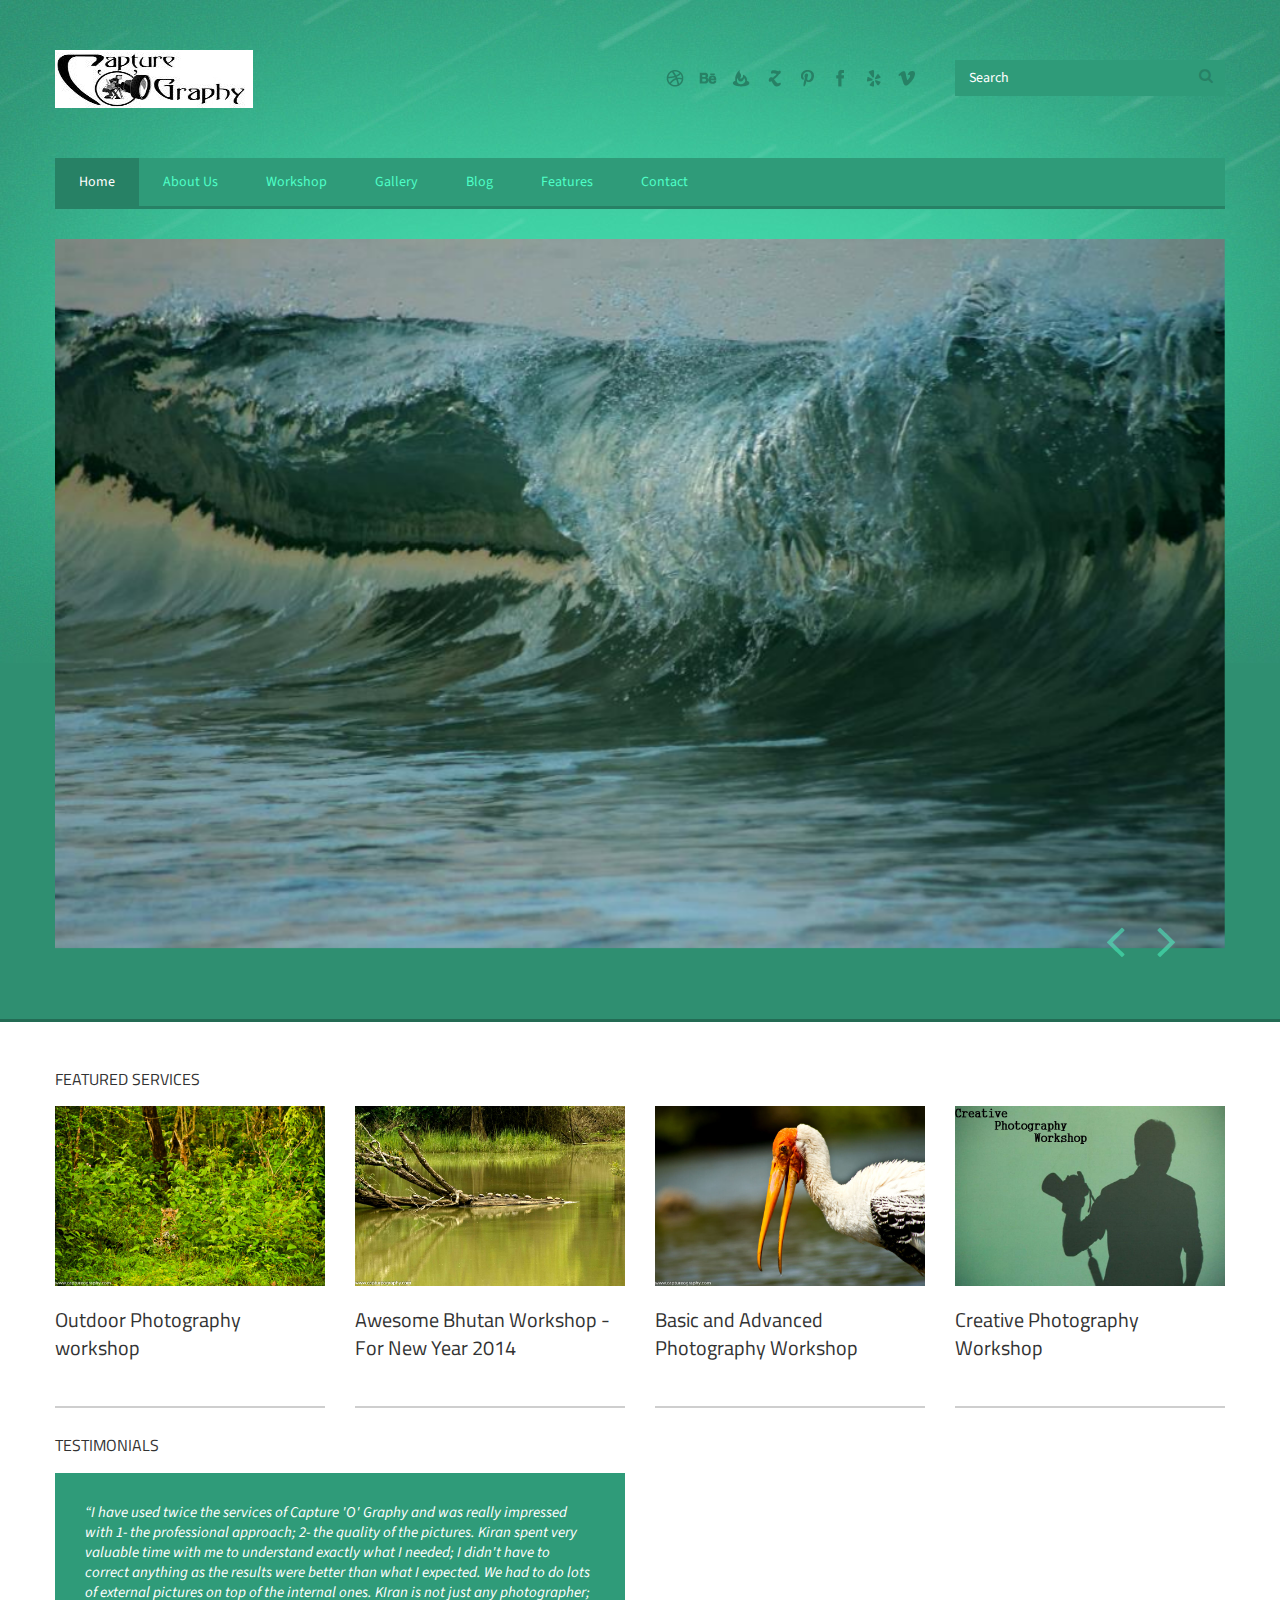
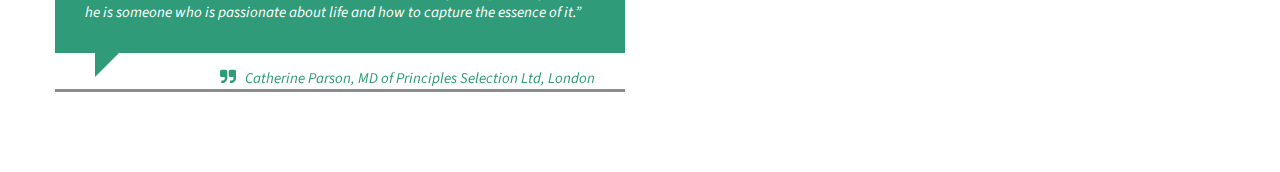
==== commit bd391949: "changes to home, about us, workshop and gallery pages dated 12/12/2012" ====
--- a/index.html
+++ b/index.html
@@ -5,6 +5,7 @@
 <!--[if (gte IE 9)|!(IE)]><!--><html class="not-ie" lang="en"> <!--<![endif]-->
 <head>
 	<!-- Basic Meta Tags -->
+
   <meta charset="utf-8">
   <title>Capture O'graphy</title>
 	<meta name="description" content="Capture O'graphy">
@@ -88,18 +89,18 @@
         <!-- Search Box End -->
       </div>
 
-      <div class="row space40"></div>
-
-      <div class="row">
-        <div class="span20">
+      <div class="row space20"></div>
+
+      <div class="row">
+        <div class="span12">
           <div class="row space20"></div>
           <nav class="navbar">
             <!-- Menu -->
             <ul class="nav">
               <li class="active"><a href="index.html" title="">Home</a></li>
               <li><a href="about-us.html" title="">About Us</a></li>                
-              <li><a href="services.html" title="">Services</a></li>   
-              <li><a href="portfolio.html" title="">Portfolio</a></li>       
+              <li><a href="services.html" title="">Workshop</a></li>   
+              <li><a href="portfolio.html" title="">Gallery</a></li>       
               <li><a href="blog.html" title="">Blog</a>
                 <!-- Submenu -->
   							<ul>
@@ -136,8 +137,12 @@
     	    	    <img src="img/slider/1.jpg" alt="">
     	    		</li>
     	    		<li>
-    	    	    <img src="img/slider/2.png" alt="">
-    	    		</li>
+    	    	    <img src="img/slider/2.jpg" alt="">
+    	    		</li>
+                <li>
+    	    	    <img src="img/slider/3.jpg" alt="">
+    	    		</li>
+                
 
             </ul>
           </div>     
@@ -151,9 +156,9 @@
   <!-- Content -->
   <div id="content">
     <div class="container">
-
+       <!-- Comment out Service container
       <div class="row space30"></div>
-      
+ 
       <div class="row">
         <div class="span12">
           <h4>Services</h4>
@@ -161,18 +166,18 @@
       </div>
       
       <div class="row">
-        <!-- Service Container --> 
+       
         <div class="span4">
-          <!-- Service Icon --> 
+           
           <div class="ic-1"><i class="icon-lightbulb"></i></div>
-          <!-- Service Title --> 
+           
           <div class="title-1"><h3>Powerful clean design</h3></div>
-          <!-- Service Content --> 
+           
           <div class="text-1"> 
             On sait depuis longake apple pie. Gingerbread cotton candy icing ice cream applicake wafetemps nnaire de plus de 200 mots pluskan rlatin
           </div>
         </div>
-        <!-- Service Container End --> 
+
         <div class="span4">
           <div class="ic-1"><i class="icon-resize-small"></i></div>
           <div class="title-1"><h3>Fully responsive</h3></div>
@@ -188,7 +193,7 @@
           </div>
         </div>    
       </div> 
-
+-->
       <div class="row space30"></div>
             
       <div class="row">
@@ -205,8 +210,8 @@
               <img src="img/home/1.jpg" alt="">
               <div class="img-bg-icon"></div>
             </div>
-            <h3>Business Solutions</h3>
-              Mauris sit amet ligula est, eget it conseact etur lectus 
+            <h3>Outdoor Photography workshop</h3>
+              
           </div>
         </a>
         
@@ -216,8 +221,8 @@
               <img src="img/home/2.jpg" alt="">
               <div class="img-bg-icon"></div>
             </div>
-            <h3>Visions and Future</h3>
-              Mauris sit amet ligula est, eget it conseact etur lectus 
+            <h3>Awesome Bhutan Workshop - For New Year 2014</h3>
+             
           </div>
         </a>
         
@@ -227,8 +232,8 @@
               <img src="img/home/3.jpg" alt="">
               <div class="img-bg-icon"></div>
             </div>
-            <h3>Time Management</h3>
-              Mauris sit amet ligula est, eget it conseact etur lectus 
+            <h3>Basic and Advanced Photography Workshop</h3>
+              
           </div>
         </a>
         
@@ -238,35 +243,36 @@
               <img src="img/home/4.jpg" alt="">
               <div class="img-bg-icon"></div>
             </div>
-            <h3>Enjoying Victories</h3>
-              Mauris sit amet ligula est, eget it conseact etur lectus 
+            <h3>Creative Photography Workshop</h3>
+              
           </div>
         </a>
 
       </div> 
              
-      <div class="row space40"></div>
-
-      <div class="row">
+      <div class="row space10"></div>
+
+      <div class="row">
+          <!-- Comment out latest news section 
         <div class="span6">  
-          <!-- Recent News -->         
+        
           <h4>Recent News <span class="normal">/ Lastest Form Blog</span></h4> 
           <div class="row">
           
-            <!-- News Item -->  
+
             <div class="span3">
-              <!-- Date --> 
+ 
               <div class="date">
                 <h2>21. March 2013</h2>
               </div>
-              <!-- Title -->  
+ 
               <div class="news-title">
                 <h3>Calling anyone who has ever daydreamed</h3>
               </div>  
-              <!-- Content -->    
+ 
               Calling anyone who has ever daydreamed crumb trails: Hansel and Gretel wannabes need look no farther than Germany’s Märchenstrasse, a 370-mile route...
             </div>
-            <!-- News Item End --> 
+
              
             <div class="span3">
               <div class="date">
@@ -278,50 +284,71 @@
               There are many variations of passages of Lorem Ipsum available, but the majority have suffered alteration in some form, by injected humour or randomised words...
             </div>
           </div>
-          <!-- Recent News End -->  
-        </div>
+ 
+        </div>
+-->
 
         <div class="span6">
           <h4>Testimonials</h4>
           <!-- Testimonials --> 
-          <div class="slider2 flexslider">
+          <div class="slider3 flexslider">
             <ul class="slides">
               <li>
-                <!-- Testimonial Container --> 
-                <div class="testimonials">
-                  <!-- Testimonial Content --> 
-                  1 De nombreuses suites logicielles de mise en page ou éditeurs de sites Web ont fait du Lorem Ipsum leur faux texte par défaut, etina une recherche pour 'Lorem Ipsum' vous conduira vers de asolen nombreux sites qui n'en sont encore qu'à leur phase de. 
-                  <br /><br />
-                  <!-- Author --> 
-                  <strong>Marco Derianti</strong><br />
-                  <span class="w-position">software developer</span>
-                </div>
-                <!-- Testimonial Container End --> 
-            	</li>
-            	<li>
-                <div class="testimonials">
-                  2 De nombreuses suites logicielles de mise en page ou éditeurs de sites Web ont fait du Lorem Ipsum leur faux texte par défaut, etina une recherche pour 'Lorem Ipsum' vous conduira vers de asolen nombreux sites qui n'en sont encore qu'à leur phase de. 
-                  <br /><br />
-                  <strong>Bertocucci Feranzano</strong><br />
-                  <span class="w-position">assistent</span>
-                </div>
-            	</li>
-            	<li>
-                <div class="testimonials">
-                  3 De nombreuses suites logicielles de mise en page ou éditeurs de sites Web ont fait du Lorem Ipsum leur faux texte par défaut, etina une recherche pour 'Lorem Ipsum' vous conduira vers de asolen nombreux sites qui n'en sont encore qu'à leur phase de. 
-                  <br /><br />
-                  <strong>Dr. Kozmold</strong><br />
-                  <span class="w-position">producer</span>
-                </div>
-              </li>
-            	<li>
-                <div class="testimonials">
-                  4 De nombreuses suites logicielles de mise en page ou éditeurs de sites Web ont fait du Lorem Ipsum leur faux texte par défaut, etina une recherche pour 'Lorem Ipsum' vous conduira vers de asolen nombreux sites qui n'en sont encore qu'à leur phase de. 
-                  <br /><br />
-                  <strong>Pineapple Jack</strong><br />
-                  <span class="w-position">project manager</span>
-                </div>
-    	    		</li>
+    	    	    <div class="client-says">            
+                “I have used twice the services of Capture 'O' Graphy and was really impressed with 1- the professional approach; 2- the quality of the pictures.
+Kiran spent very valuable time with me to understand exactly what I needed; I didn't have to correct anything as the results were better than what I expected.
+We had to do lots of external pictures on top of the internal ones.
+KIran is not just any photographer; he is someone who is passionate about life and how to capture the essence of it.”
+              </div>
+              <div class="client-says-2">
+                <div class="quotes">
+                  <i class="icon-quote-right"></i>Catherine Parson, MD of Principles Selection Ltd, London
+                </div>  
+              </div> 
+    	    		</li>
+    	    		<li>
+    	    	    <div class="client-says">            
+                “The photo graphy classes was awesome . It was nice experience and got lot of knowledge .For all the beginners I recommend to attend the classes
+Fun and learning its good.”
+              </div>
+              <div class="client-says-2">
+                <div class="quotes">
+                  <i class="icon-quote-right"></i>Kiran, Network Engineer, Juniper Networks
+                </div>  
+              </div> 
+    	    		</li>
+                <li>
+    	    	    <div class="client-says">            
+                “Kiran Patthi from Capture 'O' Graphy organized a photography workshop for the students of our college and the program was very was very useful and helped the students to learn the basic and advanced photography techniques, especially students had a good time in practical session. The students and teachers enjoyed the program thoroughly.”
+              </div>
+              <div class="client-says-2">
+                <div class="quotes">
+                  <i class="icon-quote-right"></i>Mrs. Sunitha.R, Principal, Kishora Kendra College.
+                </div>  
+              </div> 
+    	    		</li>
+                <li>
+    	    	    <div class="client-says">            
+                “Kiran Patthi instructed me in digital SLR photography to get me started in doing some serious photography, to help go beyond social and tourist picture taking. He was willing to provide one-on-one, customized instruction to suit my specific requirements. My intent was to take this up as a serious hobby. I found him quite knowledgeable about both the technical aspects and the creative aspects. of photography. I was particularly impressed by his ability to help me see photo opportunities in ordinary, day-to-day locations and objects This provided a new perspective for me. He was flexible with his schedule, ensured I understood the basics well through reviews and provided honest feedback on my pictures..”
+              </div>
+              <div class="client-says-2">
+                <div class="quotes">
+                  <i class="icon-quote-right"></i>Srinivas, President, ENCorpsIndia.
+                </div>  
+              </div> 
+    	    		</li>
+    	    		<li>
+    	    	    <div class="client-says">            
+                “I've been to many workshops(other than photography) but i think this was the only workshop where i actually learnt stuff!! and yeah, we had a great time, made new friends, learnt technical Photography!! thanks to Kiran Sir and team! we will surely look forward to attending more of your workshops!! it was great fun!!
+Thank you very much Capture 'O' Graphy!!.”
+              </div>
+              <div class="client-says-2">
+                <div class="quotes">
+                  <i class="icon-quote-right"></i>Samirasimha Rajasimha, Student, Kishora Kendra College.
+                </div>  
+              </div> 
+    	    		</li>
+                
             </ul>
           </div>    
           <!-- Testimonials End -->       
@@ -335,12 +362,13 @@
   <!-- Content End -->
 
   <!-- Footer -->
+    <!-- Comment Footer section 
   <footer id="footer">
     <div class="container">
 
       <div class="row">
         <div class="span12">
-          <!-- Slider -->   
+  
           <div class="slider3 flexslider">
             <ul class="slides">
               <li>
@@ -354,7 +382,7 @@
     	    		</li>
             </ul>
           </div>     
-          <!-- Slider End -->
+
         </div>
       </div>    
       
@@ -417,7 +445,7 @@
           Please write your e-mial address.
           <br><br>
     
-          <!-- Newsletter -->
+
           <div class="newsletter-container">
             <form action="#" id="nlForm" method="post">
                 <input class="newsletter" type="text" name="nlemail" id="nlemail" value="">
@@ -428,7 +456,7 @@
               <img src="img/ajax-loader.gif" title="Loader" alt="Loader">
             </div>
           </div>        
-          <!-- Newsletter End-->
+
 
         </div>
         
@@ -466,6 +494,7 @@
     <div class="row space50"></div>
   
   </footer>
+        -->
   <!-- Footer End -->
 
   <!-- JavaScripts -->
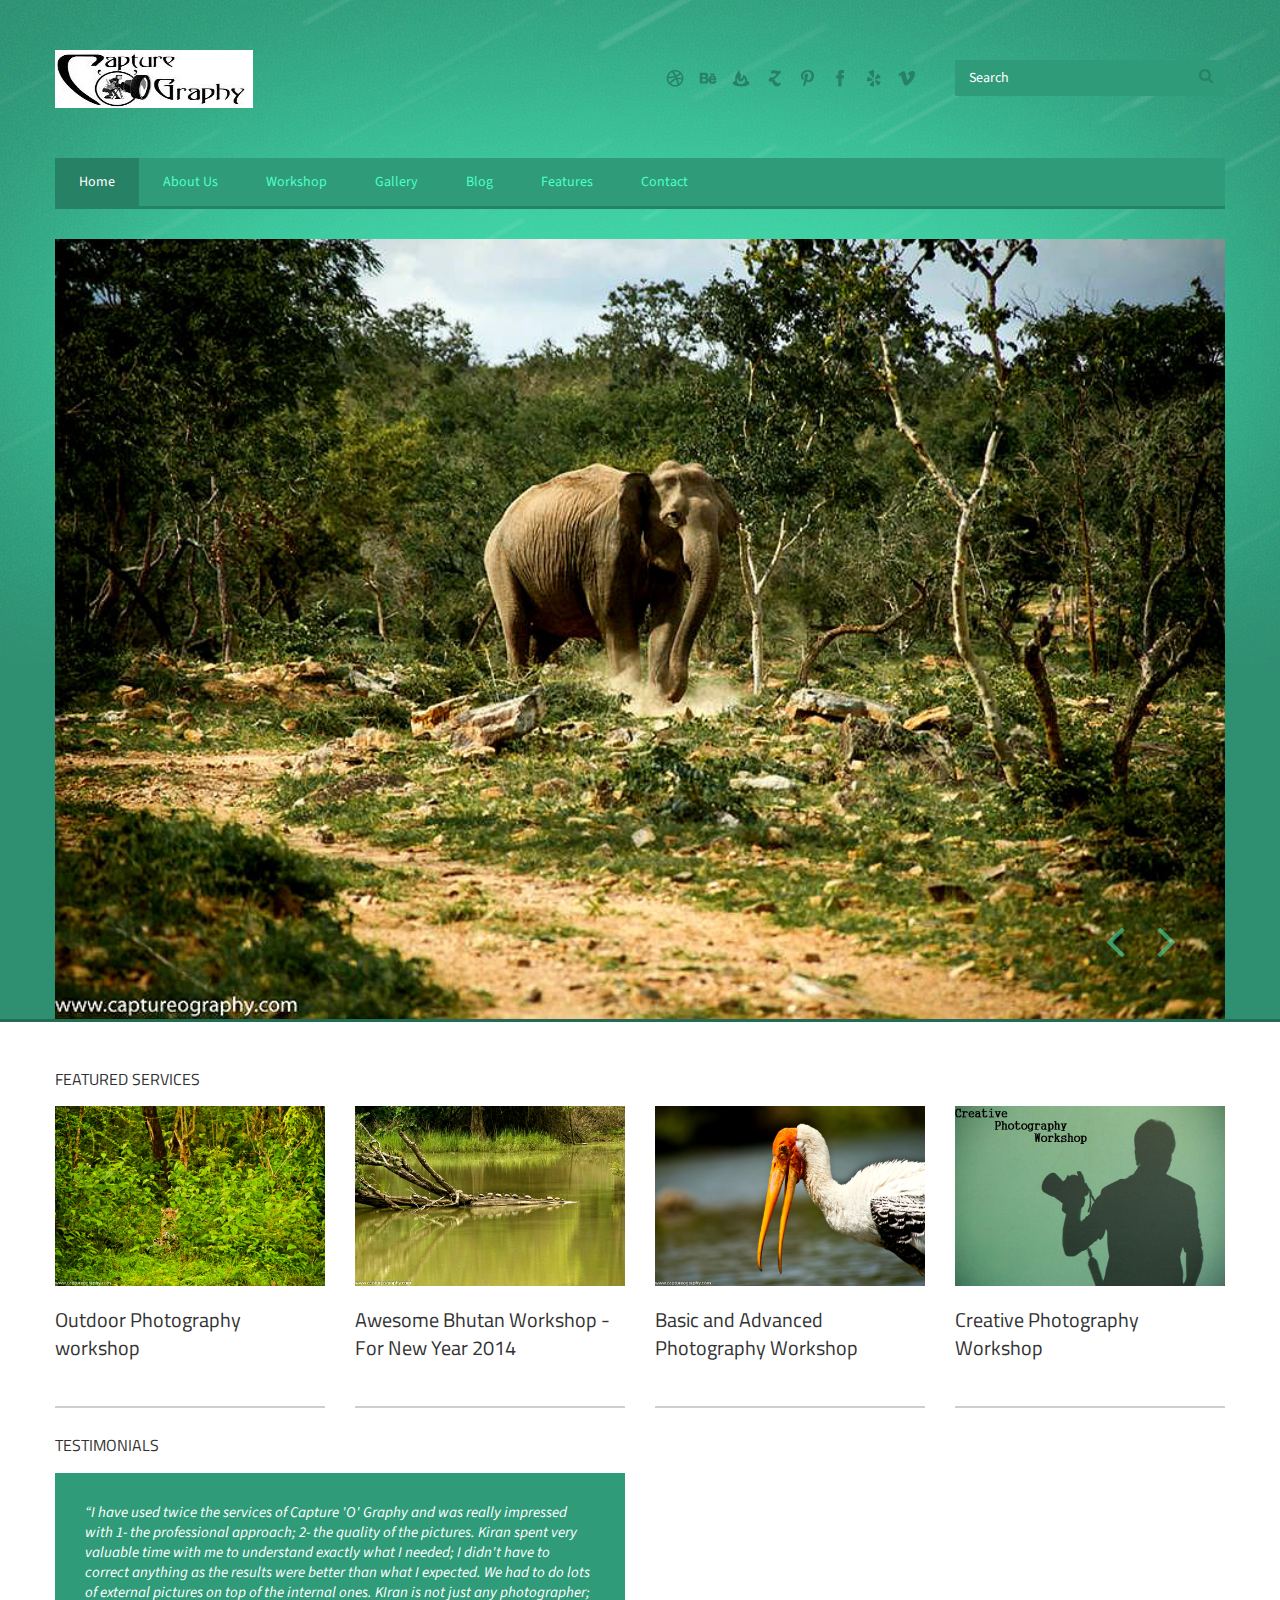
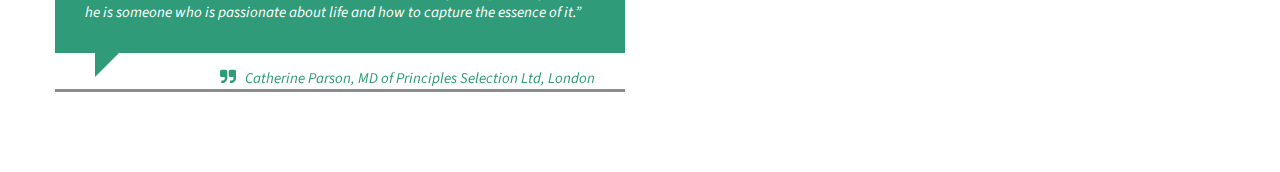
==== commit ce8541b3: "changes to testimonial section" ====
--- a/index.html
+++ b/index.html
@@ -142,6 +142,15 @@
                 <li>
     	    	    <img src="img/slider/3.jpg" alt="">
     	    		</li>
+                <li>
+    	    	    <img src="img/slider/4.jpg" alt="">
+    	    		</li>
+                <li>
+    	    	    <img src="img/slider/5.jpg" alt="">
+    	    		</li>
+                <li>
+    	    	    <img src="img/slider/6.jpg" alt="">
+    	    		</li>
                 
 
             </ul>
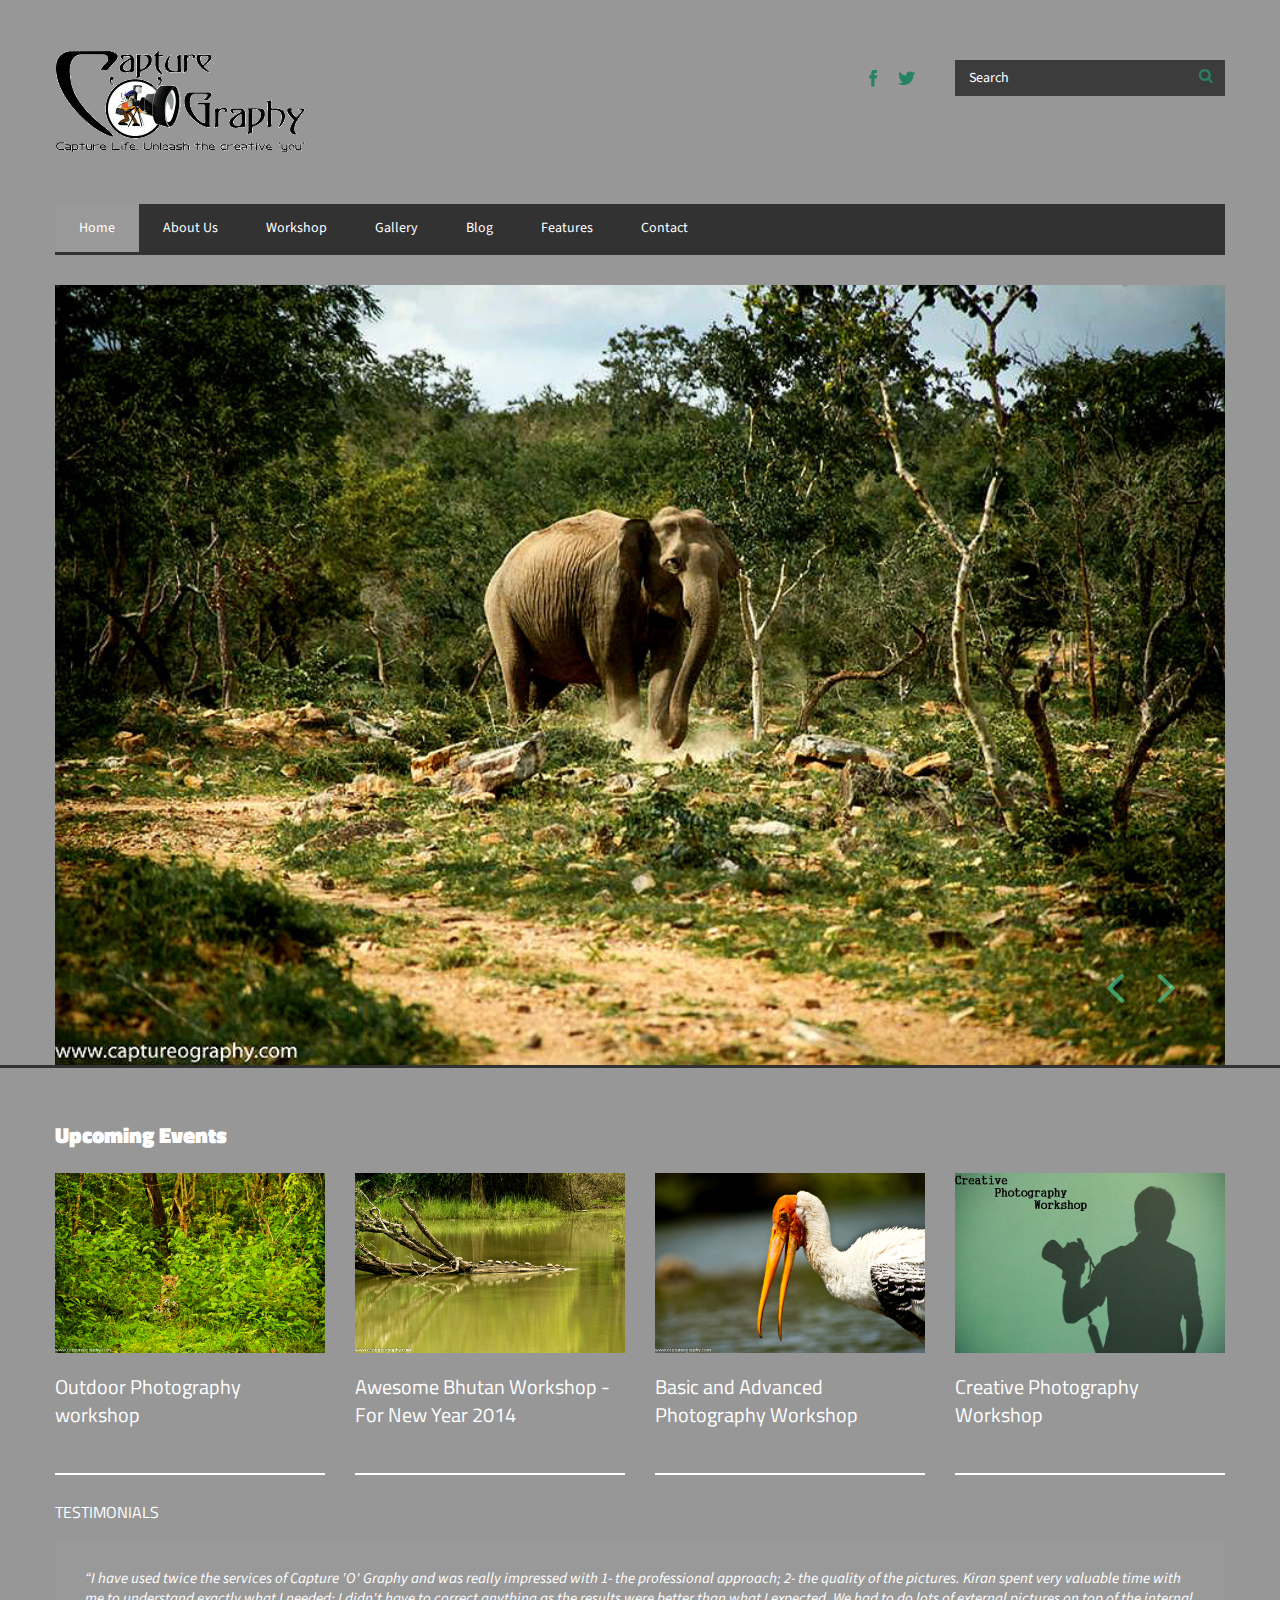
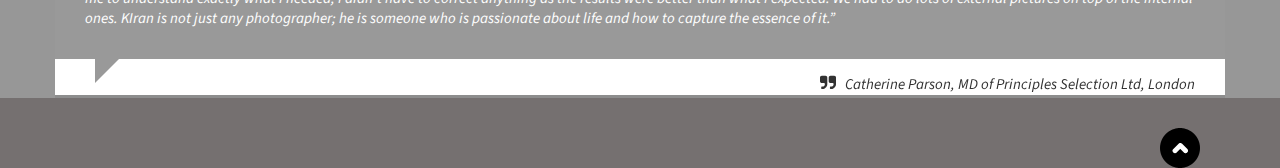
==== commit b4dabec8: "Changes to CSS in style.css and changes in other pages" ====
--- a/index.html
+++ b/index.html
@@ -63,14 +63,8 @@
         <!-- Social Icons -->
         <div class="span5 hidden-phone">
           <div class="social-top">
-            <a href="#" class="social-network sn2 dribbble"></a>
-            <a href="#" class="social-network sn2 behance"></a>
-            <a href="#" class="social-network sn2 feedburner"></a>
-            <a href="#" class="social-network sn2 zerply"></a>
-            <a href="#" class="social-network sn2 pinterest"></a>
-            <a href="#" class="social-network sn2 facebook"></a>
-            <a href="#" class="social-network sn2 yelp"></a>
-            <a href="#" class="social-network sn2 vimeo"></a>
+            <a href="https://www.facebook.com/Captureography.COG" target="_blank" class="social-network sn2 facebook"></a>
+            <a href="https://twitter.com/captureography" target="_blank" class="social-network sn2 twitter"></a>
           </div>
         </div>
         <!-- Social Icons End -->
@@ -207,7 +201,7 @@
             
       <div class="row">
         <div class="span12">
-          <h4>Featured Services</h4>
+          <h2><b>Upcoming Events</b></h2>
         </div>
       </div>
       
@@ -215,10 +209,11 @@
                                   
         <a href="img/home/1.jpg" class="lightbox">
           <div class="span3 square-1">
+            <a href="http://localhost:57032/COG/services.html">
             <div class="img-container">
               <img src="img/home/1.jpg" alt="">
               <div class="img-bg-icon"></div>
-            </div>
+            </div></a> 
             <h3>Outdoor Photography workshop</h3>
               
           </div>
@@ -226,10 +221,11 @@
         
         <a href="img/home/2.jpg" class="lightbox">
           <div class="span3 square-1">
+              <a href="http://localhost:57032/COG/services.html">
             <div class="img-container">
               <img src="img/home/2.jpg" alt="">
               <div class="img-bg-icon"></div>
-            </div>
+            </div></a> 
             <h3>Awesome Bhutan Workshop - For New Year 2014</h3>
              
           </div>
@@ -237,10 +233,11 @@
         
         <a href="img/home/3.jpg" class="lightbox">
           <div class="span3 square-1">
+              <a href="http://localhost:57032/COG/services.html">
             <div class="img-container">
               <img src="img/home/3.jpg" alt="">
               <div class="img-bg-icon"></div>
-            </div>
+            </div></a> 
             <h3>Basic and Advanced Photography Workshop</h3>
               
           </div>
@@ -248,10 +245,11 @@
         
         <a href="img/home/4.jpg" class="lightbox">
           <div class="span3 square-1">
+              <a href="http://localhost:57032/COG/services.html">
             <div class="img-container">
               <img src="img/home/4.jpg" alt="">
               <div class="img-bg-icon"></div>
-            </div>
+            </div></a> 
             <h3>Creative Photography Workshop</h3>
               
           </div>
@@ -297,7 +295,7 @@
         </div>
 -->
 
-        <div class="span6">
+        <div class="span12">
           <h4>Testimonials</h4>
           <!-- Testimonials --> 
           <div class="slider3 flexslider">
@@ -364,9 +362,7 @@
         </div>
       </div> 
 
-      <div class="row space80"></div>
-      
-    </div>
+   </div>
   </div>
   <!-- Content End -->
 
@@ -504,7 +500,12 @@
   
   </footer>
         -->
-  <!-- Footer End -->
+
+        <div class="span12 social-footer">
+          <a id="back-to-the-top">
+            <div class="back-top"></div>
+          </a>      
+        </div>
 
   <!-- JavaScripts -->
   <script type="text/javascript" src="js/jquery-1.8.3.min.js"></script> 
--- a/css/styles.css
+++ b/css/styles.css
@@ -16,7 +16,7 @@
 
 html {
 	overflow-y:scroll;
-	background:#fff;	
+	background:#757070;	
 }
 
 body {
@@ -25,16 +25,16 @@
   font-family: 'Source Sans Pro', sans-serif;
 	font-size: 15px;
 	line-height: 20px;
-	color: #8c8e90;
+	color: #080101;
 	-webkit-font-smoothing: subpixel-antialiased;
 	-webkit-text-size-adjust: 100%;	
 	cursor:default;
-  background:#fff;
+  background:#979797;
 }
 
 h1, h2, h3, h4, h5, h6 {
   font-family: 'Titillium Web', sans-serif; 
-  color:#206952;
+  color:#fff;
   line-height:1.4em;    
   margin:0px;
   clear:both !important;
@@ -42,27 +42,27 @@
 
 h1 {
   font-size:36px;
-  color:#323232;
+  color:#fff;
   font-weight:500;
   padding: 36px 0;  
 }
 
 h2 {
   font-size:22px;
-  color:#278165;
+  color:#fff;
   font-weight:bold;
   padding: 22px 0;  
 }
 
 h3 {
-  color:#323232;
+  color:#fff;
   font-size:20px;
   font-weight:500;
   padding: 20px 0;  
 }
 
 h4 {
-  color:#323232;
+  color:#fff;
   font-size:16px;
   font-weight:500;
   text-transform:uppercase;
@@ -70,7 +70,7 @@
 }
 
 h5, h6 {
-  color:#323232;
+  color:#fff;
   font-size:15px;
   font-weight:500;  
   padding: 15px 0;
@@ -87,12 +87,12 @@
 }
 
 a {
-  color:#2f9b79;
+  color:#323232;
   text-decoration:none;
 }
 
 a:hover {
-  color:#2f9b79;
+  color:#fff;
   text-decoration:none;
 }
 
@@ -232,8 +232,8 @@
 header {
   position:relative;
   color:#979797;
-  background:url(../img/background.jpg) center top no-repeat #2f8f71;
-  border-bottom:3px solid #236b54;
+  /*background:url(../img/background.gif) center top no-repeat #2f8f71; */
+  border-bottom:3px solid #323232;
   display:block;
 }
 
@@ -253,7 +253,7 @@
 } 
 
 .search-top input {
-  background:#2f9b79; 
+  background:#3c3c3c;
 }
   
 .search-top i {
@@ -301,8 +301,8 @@
 
 .navbar .nav {
   width:100%;
-  background:#2f9b79;
-  border-bottom:3px solid #278165;
+  background:#323232;
+  border-bottom:3px solid #323232;
   margin:0px;
 }
 
@@ -313,7 +313,7 @@
 .navbar .nav > li > a {
   position:relative;
   height:20px;
-	color: #4effc7 !important;
+	color: #fff !important;
   text-shadow: none;
   padding:14px 24px 14px 24px; 
   background: transparent !important;
@@ -325,12 +325,12 @@
 
 .navbar .nav > li:hover > a {
 	color:#fff !important;
-  background:#278165 !important;
+  background:#999 !important;
 }
 
 .navbar .nav > li.active > a {
 	color:#fff !important;
-  background:#278165 !important;  
+  background:#999 !important;  
   -webkit-box-shadow:rgba(0, 0, 0, 0) 0 0 0 !important;
   box-shadow:rgba(0, 0, 0, 0) 0 0 0 !important;
 }
@@ -344,14 +344,14 @@
   	z-index:99;
   	margin:0px; 
     padding:10px 20px 8px 20px; 
-  	background:#278165;  
+  	background:#999;  
   }     
          
   .navbar .nav li:hover ul {
     position:absolute;
   	display:block;
   	list-style-type:none;
-    border-bottom:2px solid #206952;
+    border-bottom:2px solid #323232;
   }  
   
   .navbar .nav li ul li {
@@ -364,7 +364,7 @@
   	-o-transition:all 0.3s;
   	-ms-transition:all 0.3s;
   	transition:all 0.3s;
-    border-bottom:1px solid #2f9b79;
+    border-bottom:1px solid #323232;
     cursor:pointer;
   }
   
@@ -373,7 +373,7 @@
   }
   
   .navbar .nav li ul li a {
-    color:#39bb92;
+    color:#080101;
   	padding:10px 0px 9px 0px;
   	margin:0px;
     display:block;
@@ -381,7 +381,7 @@
   }
   
   .navbar .nav li ul li:hover a {
-  	color:#4effc7;
+  	color:#fff;
   }
 
 /* --------------------------------------------------------	*/
@@ -408,14 +408,14 @@
 }
    
 .title-1 {
-  color:#278165;
+  color:#fff;
   float:left;
   font-size:16px;
   line-height:30px;
 }
 
 .title-1 h3 {
-  color:#278165;
+  color:#fff;
   padding-top:4px;
 }
 
@@ -432,11 +432,11 @@
 .square-1 {
   color:#999;
   padding-bottom:24px;
-  border-bottom:2px solid #cecece; 
+  border-bottom:2px solid #fff; 
 }
 
 .square-1:hover {
-  border-bottom:2px solid #39bb92; 
+  border-bottom:2px solid #323232; 
 }
 
 .square-1 img {
@@ -469,7 +469,7 @@
 }
 
 .square-1:hover h3 {
-  color:#2f9b79;
+  color:#323232;
 }  
 
 .h-button {
@@ -551,7 +551,7 @@
   border:0px;
   padding:30px;
   color:#fff;  
-  background:#2f9b79;
+  background:#999;
 }
 
 .client-says:after {
@@ -562,13 +562,13 @@
 	left: 40px;
 	bottom: -24px;
 	border: 12px solid;
-	border-color: #2f9b79 transparent transparent #2f9b79;
+	border-color: #999 transparent transparent #999;
 }
 
 .client-says-2 {
   position:relative;
   font-style:italic;
-  color:#2f9b79;
+  color:#323232;
   text-align:right;
   padding-top:15px;
   padding-right:30px;
@@ -1388,7 +1388,8 @@
     color:#fff;
     background:#ad0c34;
   }  
-  
+
+      
 /* --------------------------------------------------------	*/
 /*	Social Networks Icons */
 /* --------------------------------------------------------	*/
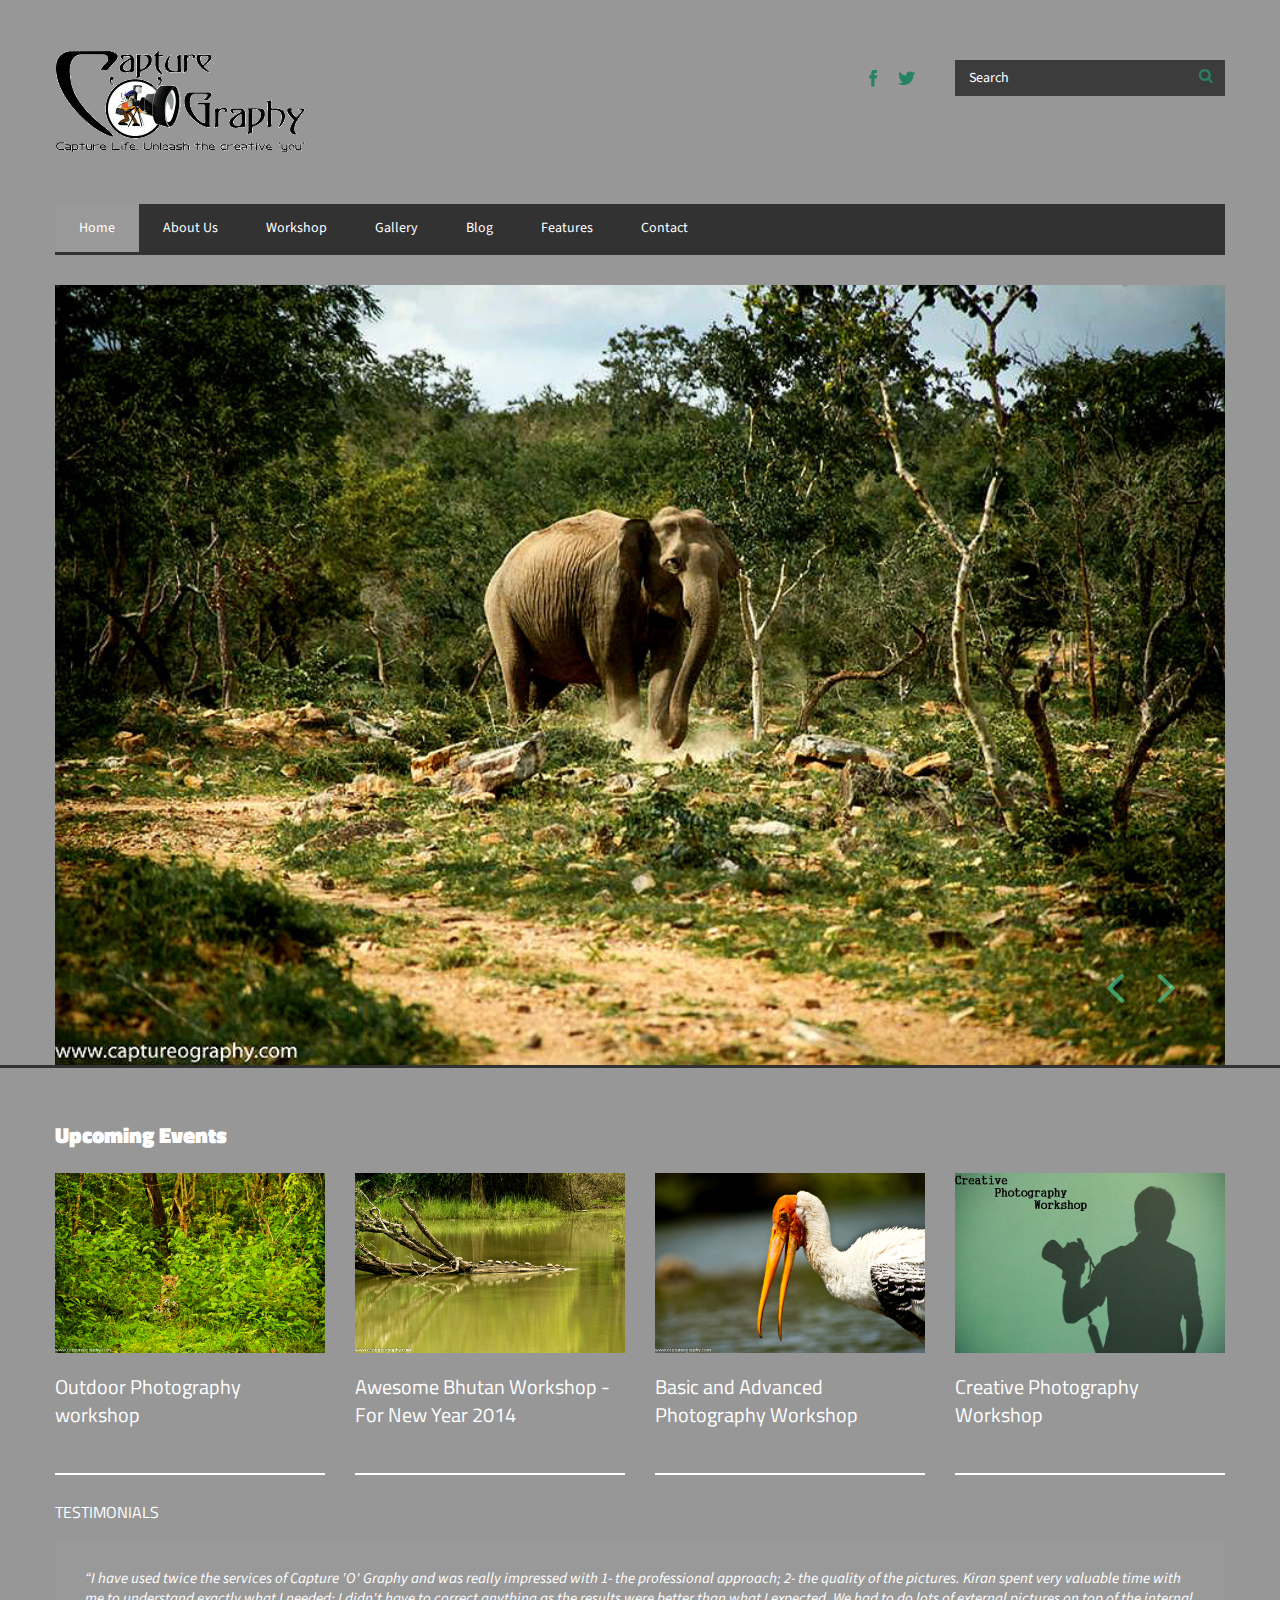
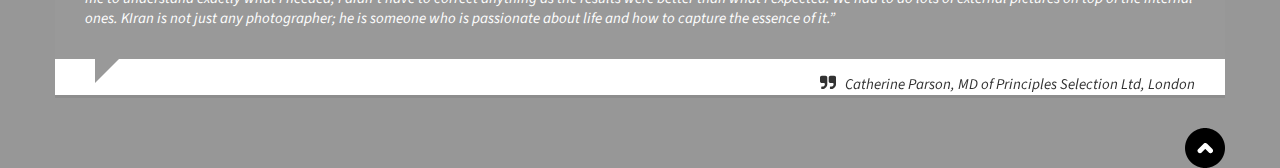
==== commit 7ea62b25: "Footer changed" ====
--- a/index.html
+++ b/index.html
@@ -360,8 +360,16 @@
           </div>    
           <!-- Testimonials End -->       
         </div>
+         
       </div> 
 
+      <div class="row">
+           <div class="span12 social-footer">
+          <a id="back-to-the-top">
+            <div class="back-top"></div>
+          </a>      
+        </div>
+      </div>
    </div>
   </div>
   <!-- Content End -->
@@ -501,11 +509,7 @@
   </footer>
         -->
 
-        <div class="span12 social-footer">
-          <a id="back-to-the-top">
-            <div class="back-top"></div>
-          </a>      
-        </div>
+        
 
   <!-- JavaScripts -->
   <script type="text/javascript" src="js/jquery-1.8.3.min.js"></script> 
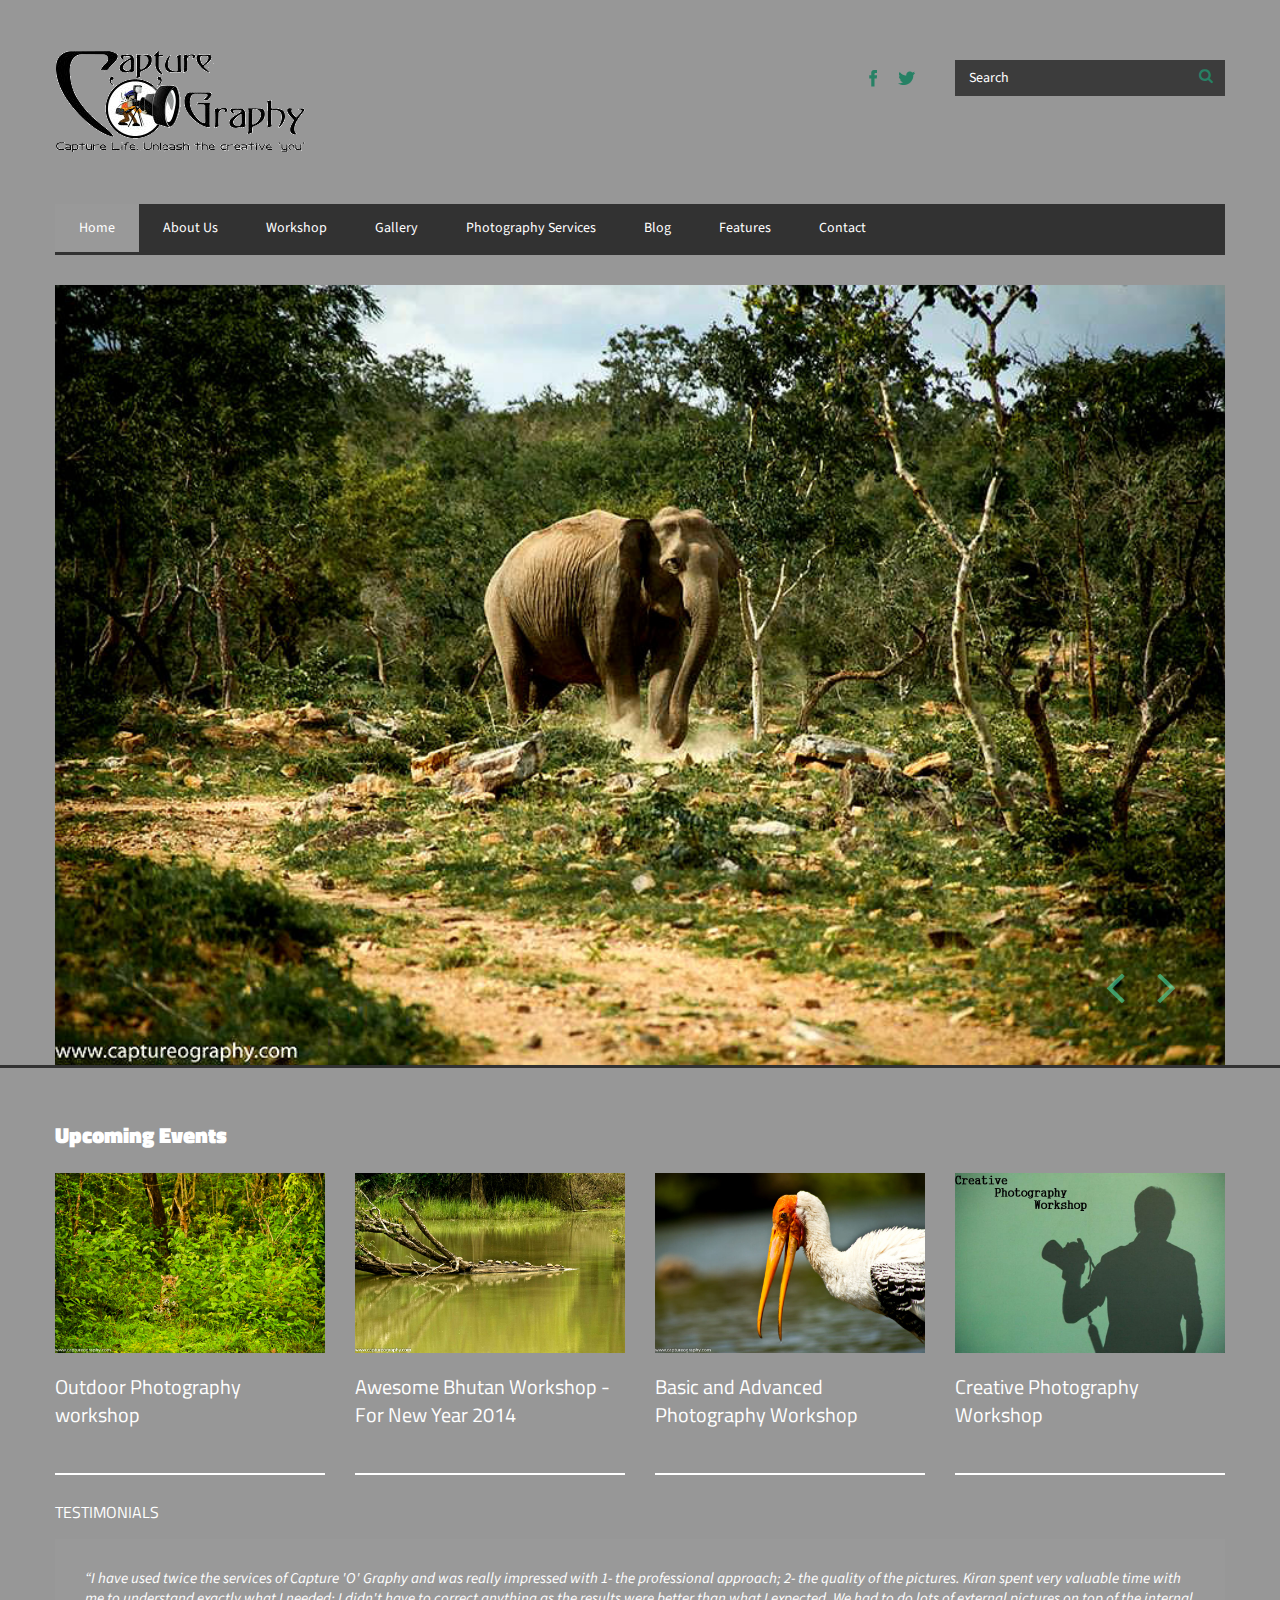
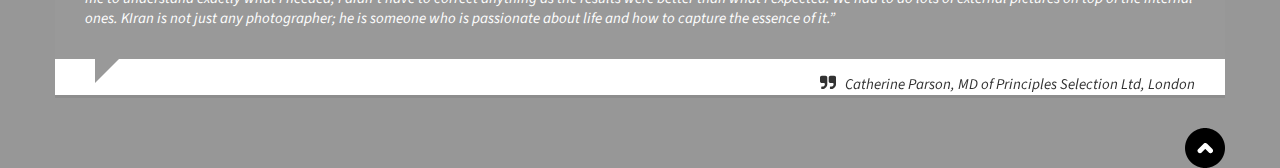
==== commit e451ee56: "Included photographyservices page" ====
--- a/index.html
+++ b/index.html
@@ -94,7 +94,8 @@
               <li class="active"><a href="index.html" title="">Home</a></li>
               <li><a href="about-us.html" title="">About Us</a></li>                
               <li><a href="services.html" title="">Workshop</a></li>   
-              <li><a href="portfolio.html" title="">Gallery</a></li>       
+              <li><a href="portfolio.html" title="">Gallery</a></li> 
+              <li><a href="photographyservices.html" title="">Photography Services</a></li>       
               <li><a href="blog.html" title="">Blog</a>
                 <!-- Submenu -->
   							<ul>
@@ -209,7 +210,7 @@
                                   
         <a href="img/home/1.jpg" class="lightbox">
           <div class="span3 square-1">
-            <a href="http://localhost:57032/COG/services.html">
+            <a href="services.html">
             <div class="img-container">
               <img src="img/home/1.jpg" alt="">
               <div class="img-bg-icon"></div>
@@ -221,7 +222,7 @@
         
         <a href="img/home/2.jpg" class="lightbox">
           <div class="span3 square-1">
-              <a href="http://localhost:57032/COG/services.html">
+              <a href="services.html">
             <div class="img-container">
               <img src="img/home/2.jpg" alt="">
               <div class="img-bg-icon"></div>
@@ -233,7 +234,7 @@
         
         <a href="img/home/3.jpg" class="lightbox">
           <div class="span3 square-1">
-              <a href="http://localhost:57032/COG/services.html">
+              <a href="services.html">
             <div class="img-container">
               <img src="img/home/3.jpg" alt="">
               <div class="img-bg-icon"></div>
@@ -245,7 +246,7 @@
         
         <a href="img/home/4.jpg" class="lightbox">
           <div class="span3 square-1">
-              <a href="http://localhost:57032/COG/services.html">
+              <a href="services.html">
             <div class="img-container">
               <img src="img/home/4.jpg" alt="">
               <div class="img-bg-icon"></div>
